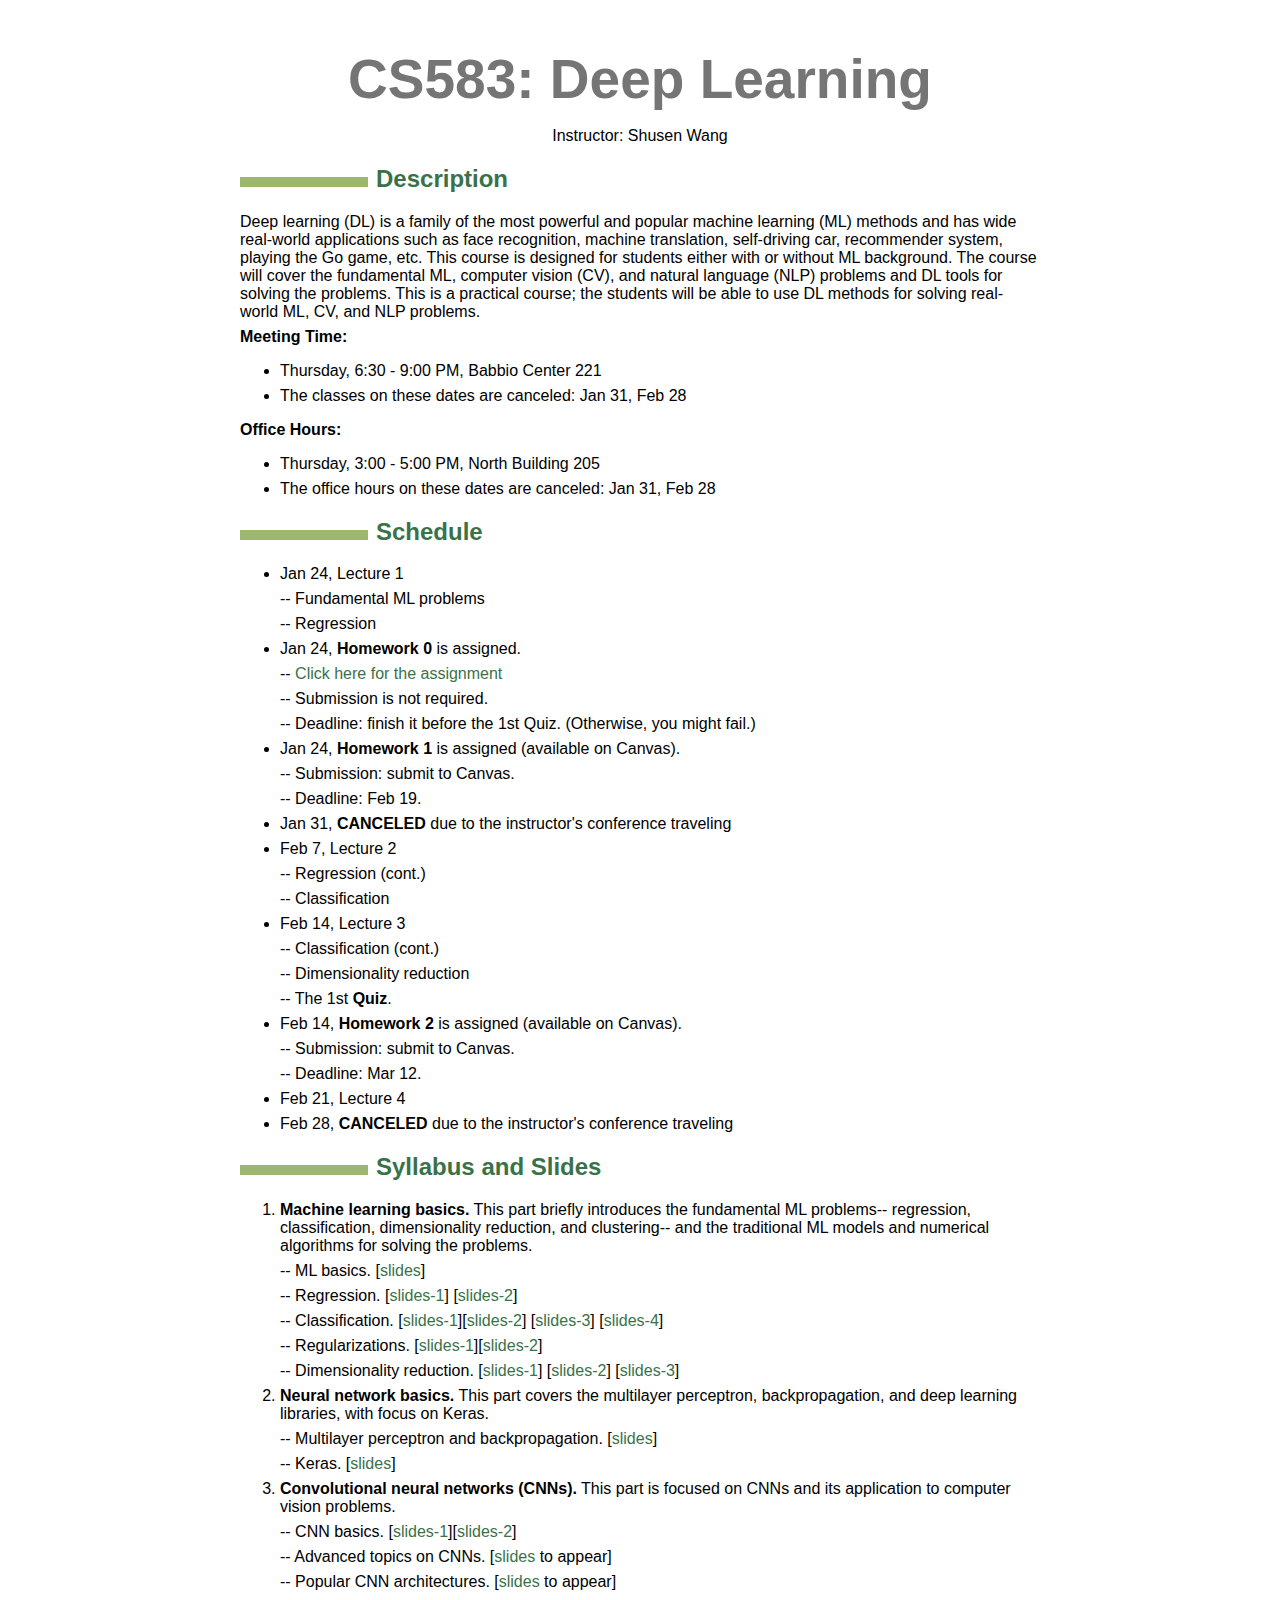
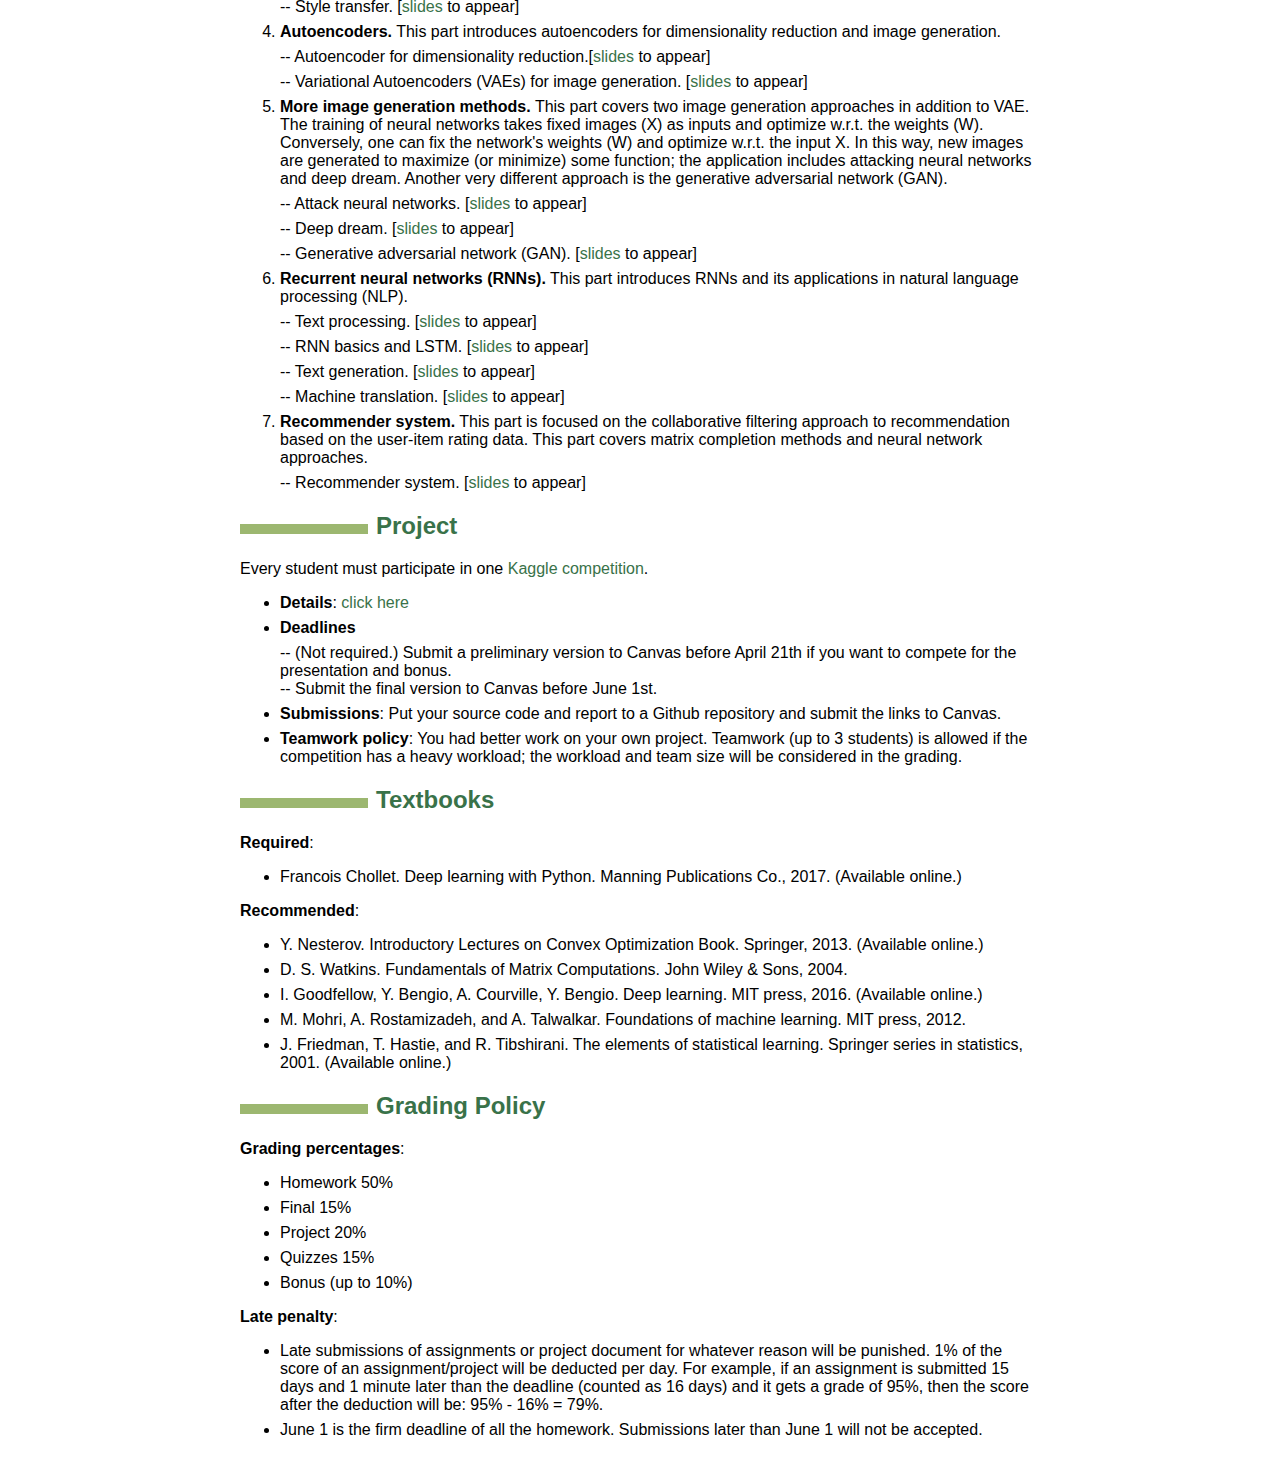
==== teaching/CS583A19Fall/index.html @ deecb956 "added new slides" ====
<!DOCTYPE html PUBLIC "-//W3C//DTD XHTML 1.0 Transitional//EN" "http://www.w3.org/TR/xhtml1/DTD/xhtml1-transitional.dtd">
<html xmlns="http://www.w3.org/1999/xhtml">
<head>
  <meta http-equiv="Content-Type" content="text/html; charset=utf-8" />
  <meta http-equiv="Content-Style-Type" content="text/css" />
  <meta name="generator" content="pandoc" />
  <title></title>
  <style type="text/css">code{white-space: pre;}</style>
  <style type="text/css">
  /*
   * Copyright 2013 Christophe-Marie Duquesne <chmd@chmd.fr>
   *
   * CSS for making a resume with pandoc. Inspired by moderncv.
   *
   * This CSS document is delivered to you under the CC BY-SA 3.0 License.
   * https://creativecommons.org/licenses/by-sa/3.0/deed.en_US
   */
  
  /* Whole document */
  body {
      font-family: "Helvetica Neue", Helvetica, Arial, sans-serif;
      width: 800px;
      margin: auto;
      background: #FFFFFF;
      padding: 10px 10px 10px 10px;
  }
  
  /* Title of the resume */
  h1 {
      font-size: 55px;
      color: #757575;
      text-align:center;
      margin-bottom:15px;
  }
  h1:hover {
      background-color: #757575;
      color: #FFFFFF;
      text-shadow: 1px 1px 1px #333;
  }
  
  /* Titles of categories */
  h2 {
      /* This is called "sectioncolor" in the ConTeXt stylesheet. */
      color: #397249;
  }
  /* There is a bar just before each category */
  h2:before {
      content: "";
      display: inline-block;
      margin-right:1%;
      width: 16%;
      height: 10px;
      /* This is called "rulecolor" in the ConTeXt stylesheet. */
      background-color: #9CB770;
  }
  h2:hover {
      background-color: #397249;
      color: #FFFFFF;
      text-shadow: 1px 1px 1px #333;
  }
  
  /* Definitions */
  dt {
      float: left;
      clear: left;
      width: 17%;
      /*font-weight: bold;*/
  }
  dd {
      margin-left: 17%;
  }
  p {
      margin-top:0;
      margin-bottom:7px;
  }
  
  /* Blockquotes */
  blockquote {
      text-align: center
  }
  
  /* Links */
  a {
      text-decoration: none;
      color: #397249;
  }
  a:hover, a:active {
      background-color: #397249;
      color: #FFFFFF;
      text-decoration: none;
      text-shadow: 1px 1px 1px #333;
  }
  
  /* Horizontal separators */
  hr {
      color: #A6A6A6;
  }
  
  table {
      width: 100%;
  }
  </style>
</head>
<body>
<h1 id="cs583-deep-learning">CS583: Deep Learning</h1>
<blockquote>
<p>Instructor: Shusen Wang</p>
</blockquote>
<h2 id="description">Description</h2>
<p>Deep learning (DL) is a family of the most powerful and popular machine learning (ML) methods and has wide real-world applications such as face recognition, machine translation, self-driving car, recommender system, playing the Go game, etc. This course is designed for students either with or without ML background. The course will cover the fundamental ML, computer vision (CV), and natural language (NLP) problems and DL tools for solving the problems. This is a practical course; the students will be able to use DL methods for solving real-world ML, CV, and NLP problems.</p>
<p><strong>Meeting Time:</strong></p>
<ul>
<li><p>Thursday, 6:30 - 9:00 PM, Babbio Center 221</p></li>
<li><p>The classes on these dates are canceled: Jan 31, Feb 28</p></li>
</ul>
<p><strong>Office Hours:</strong></p>
<ul>
<li><p>Thursday, 3:00 - 5:00 PM, North Building 205</p></li>
<li><p>The office hours on these dates are canceled: Jan 31, Feb 28</p></li>
</ul>
<h2 id="schedule">Schedule</h2>
<ul>
<li><p>Jan 24, Lecture 1</p>
<p>-- Fundamental ML problems</p>
<p>-- Regression</p></li>
<li><p>Jan 24, <strong>Homework 0</strong> is assigned.</p>
<p>-- <a href="https://github.com/wangshusen/CS583A-2019Spring/blob/master/homework/HM0/HM.pdf">Click here for the assignment</a></p>
<p>-- Submission is not required.</p>
<p>-- Deadline: finish it before the 1st Quiz. (Otherwise, you might fail.)</p></li>
<li><p>Jan 24, <strong>Homework 1</strong> is assigned (available on Canvas).</p>
<p>-- Submission: submit to Canvas.</p>
<p>-- Deadline: Feb 19.</p></li>
<li><p>Jan 31, <strong>CANCELED</strong> due to the instructor's conference traveling</p></li>
<li><p>Feb 7, Lecture 2</p>
<p>-- Regression (cont.)</p>
<p>-- Classification</p></li>
<li><p>Feb 14, Lecture 3</p>
<p>-- Classification (cont.)</p>
<p>-- Dimensionality reduction</p>
<p>-- The 1st <strong>Quiz</strong>.</p></li>
<li><p>Feb 14, <strong>Homework 2</strong> is assigned (available on Canvas).</p>
<p>-- Submission: submit to Canvas.</p>
<p>-- Deadline: Mar 12.</p></li>
<li><p>Feb 21, Lecture 4</p></li>
<li><p>Feb 28, <strong>CANCELED</strong> due to the instructor's conference traveling</p></li>
</ul>
<h2 id="syllabus-and-slides">Syllabus and Slides</h2>
<ol style="list-style-type: decimal">
<li><p><strong>Machine learning basics.</strong> This part briefly introduces the fundamental ML problems-- regression, classification, dimensionality reduction, and clustering-- and the traditional ML models and numerical algorithms for solving the problems.</p>
<p>-- ML basics. [<a href="https://github.com/wangshusen/CS583A-2019Spring/blob/master/slides/1_ML_Basics.pdf">slides</a>]</p>
<p>-- Regression. [<a href="https://github.com/wangshusen/CS583A-2019Spring/blob/master/slides/2_Regression_1.pdf">slides-1</a>] [<a href="https://github.com/wangshusen/CS583A-2019Spring/blob/master/slides/2_Regression_2.pdf">slides-2</a>]</p>
<p>-- Classification. [<a href="https://github.com/wangshusen/CS583A-2019Spring/blob/master/slides/3_Classification_1.pdf">slides-1</a>][<a href="https://github.com/wangshusen/CS583A-2019Spring/blob/master/slides/3_Classification_2.pdf">slides-2</a>] [<a href="https://github.com/wangshusen/CS583A-2019Spring/blob/master/slides/3_Classification_3.pdf">slides-3</a>] [<a href="https://github.com/wangshusen/CS583A-2019Spring/blob/master/slides/3_Classification_4.pdf">slides-4</a>]</p>
<p>-- Regularizations. [<a href="https://github.com/wangshusen/CS583A-2019Spring/blob/master/slides/4_Optimization.pdf">slides-1</a>][<a href="https://github.com/wangshusen/CS583A-2019Spring/blob/master/slides/4_Regularizations.pdf">slides-2</a>]</p>
<p>-- Dimensionality reduction. [<a href="https://github.com/wangshusen/CS583A-2019Spring/blob/master/slides/5_SVD.pdf">slides-1</a>] [<a href="https://github.com/wangshusen/CS583A-2019Spring/blob/master/slides/5_PCA.pdf">slides-2</a>] [<a href="https://github.com/wangshusen/CS583A-2019Spring/blob/master/slides/5_MatrixComputations.pdf">slides-3</a>]</p></li>
<li><p><strong>Neural network basics.</strong> This part covers the multilayer perceptron, backpropagation, and deep learning libraries, with focus on Keras.</p>
<p>-- Multilayer perceptron and backpropagation. [<a href="https://github.com/wangshusen/CS583A-2019Spring/blob/master/slides/6_NeuralNet_1.pdf">slides</a>]</p>
<p>-- Keras. [<a href="https://github.com/wangshusen/CS583A-2019Spring/blob/master/slides/6_NeuralNet_2.pdf">slides</a>]</p></li>
<li><p><strong>Convolutional neural networks (CNNs).</strong> This part is focused on CNNs and its application to computer vision problems.</p>
<p>-- CNN basics. [<a href="https://github.com/wangshusen/CS583A-2019Spring/blob/master/slides/7_CNN_1.pdf">slides-1</a>][<a href="https://github.com/wangshusen/CS583A-2019Spring/blob/master/slides/7_CNN_2.pdf">slides-2</a>]</p>
<p>-- Advanced topics on CNNs. [<a href="">slides</a> to appear]</p>
<p>-- Popular CNN architectures. [<a href="">slides</a> to appear]</p>
<p>-- Style transfer. [<a href="">slides</a> to appear]</p></li>
<li><p><strong>Autoencoders.</strong> This part introduces autoencoders for dimensionality reduction and image generation.</p>
<p>-- Autoencoder for dimensionality reduction.[<a href="">slides</a> to appear]</p>
<p>-- Variational Autoencoders (VAEs) for image generation. [<a href="">slides</a> to appear]</p></li>
<li><p><strong>More image generation methods.</strong> This part covers two image generation approaches in addition to VAE. The training of neural networks takes fixed images (X) as inputs and optimize w.r.t. the weights (W). Conversely, one can fix the network's weights (W) and optimize w.r.t. the input X. In this way, new images are generated to maximize (or minimize) some function; the application includes attacking neural networks and deep dream. Another very different approach is the generative adversarial network (GAN).</p>
<p>-- Attack neural networks. [<a href="">slides</a> to appear]</p>
<p>-- Deep dream. [<a href="">slides</a> to appear]</p>
<p>-- Generative adversarial network (GAN). [<a href="">slides</a> to appear]</p></li>
<li><p><strong>Recurrent neural networks (RNNs).</strong> This part introduces RNNs and its applications in natural language processing (NLP).</p>
<p>-- Text processing. [<a href="">slides</a> to appear]</p>
<p>-- RNN basics and LSTM. [<a href="">slides</a> to appear]</p>
<p>-- Text generation. [<a href="">slides</a> to appear]</p>
<p>-- Machine translation. [<a href="">slides</a> to appear]</p></li>
<li><p><strong>Recommender system.</strong> This part is focused on the collaborative filtering approach to recommendation based on the user-item rating data. This part covers matrix completion methods and neural network approaches.</p>
<p>-- Recommender system. [<a href="">slides</a> to appear]</p></li>
</ol>
<h2 id="project">Project</h2>
<p>Every student must participate in one <a href="https://www.kaggle.com/competitions">Kaggle competition</a>.</p>
<ul>
<li><p><strong>Details</strong>: <a href="https://github.com/wangshusen/CS583A-2019Spring/blob/master/project/Project/proj.pdf">click here</a></p></li>
<li><p><strong>Deadlines</strong></p>
<p>-- (Not required.) Submit a preliminary version to Canvas before April 21th if you want to compete for the presentation and bonus.<br />
-- Submit the final version to Canvas before June 1st.</p></li>
<li><p><strong>Submissions</strong>: Put your source code and report to a Github repository and submit the links to Canvas.</p></li>
<li><p><strong>Teamwork policy</strong>: You had better work on your own project. Teamwork (up to 3 students) is allowed if the competition has a heavy workload; the workload and team size will be considered in the grading.</p></li>
</ul>
<h2 id="textbooks">Textbooks</h2>
<p><strong>Required</strong>:</p>
<ul>
<li>Francois Chollet. Deep learning with Python. Manning Publications Co., 2017. (Available online.)</li>
</ul>
<p><strong>Recommended</strong>:</p>
<ul>
<li><p>Y. Nesterov. Introductory Lectures on Convex Optimization Book. Springer, 2013. (Available online.)</p></li>
<li><p>D. S. Watkins. Fundamentals of Matrix Computations. John Wiley &amp; Sons, 2004.</p></li>
<li><p>I. Goodfellow, Y. Bengio, A. Courville, Y. Bengio. Deep learning. MIT press, 2016. (Available online.)</p></li>
<li><p>M. Mohri, A. Rostamizadeh, and A. Talwalkar. Foundations of machine learning. MIT press, 2012.</p></li>
<li><p>J. Friedman, T. Hastie, and R. Tibshirani. The elements of statistical learning. Springer series in statistics, 2001. (Available online.)</p></li>
</ul>
<h2 id="grading-policy">Grading Policy</h2>
<p><strong>Grading percentages</strong>:</p>
<ul>
<li><p>Homework 50%</p></li>
<li><p>Final 15%</p></li>
<li><p>Project 20%</p></li>
<li><p>Quizzes 15%</p></li>
<li><p>Bonus (up to 10%)</p></li>
</ul>
<p><strong>Late penalty</strong>:</p>
<ul>
<li><p>Late submissions of assignments or project document for whatever reason will be punished. 1% of the score of an assignment/project will be deducted per day. For example, if an assignment is submitted 15 days and 1 minute later than the deadline (counted as 16 days) and it gets a grade of 95%, then the score after the deduction will be: 95% - 16% = 79%.</p></li>
<li><p>June 1 is the firm deadline of all the homework. Submissions later than June 1 will not be accepted.</p></li>
</ul>
</body>
</html>
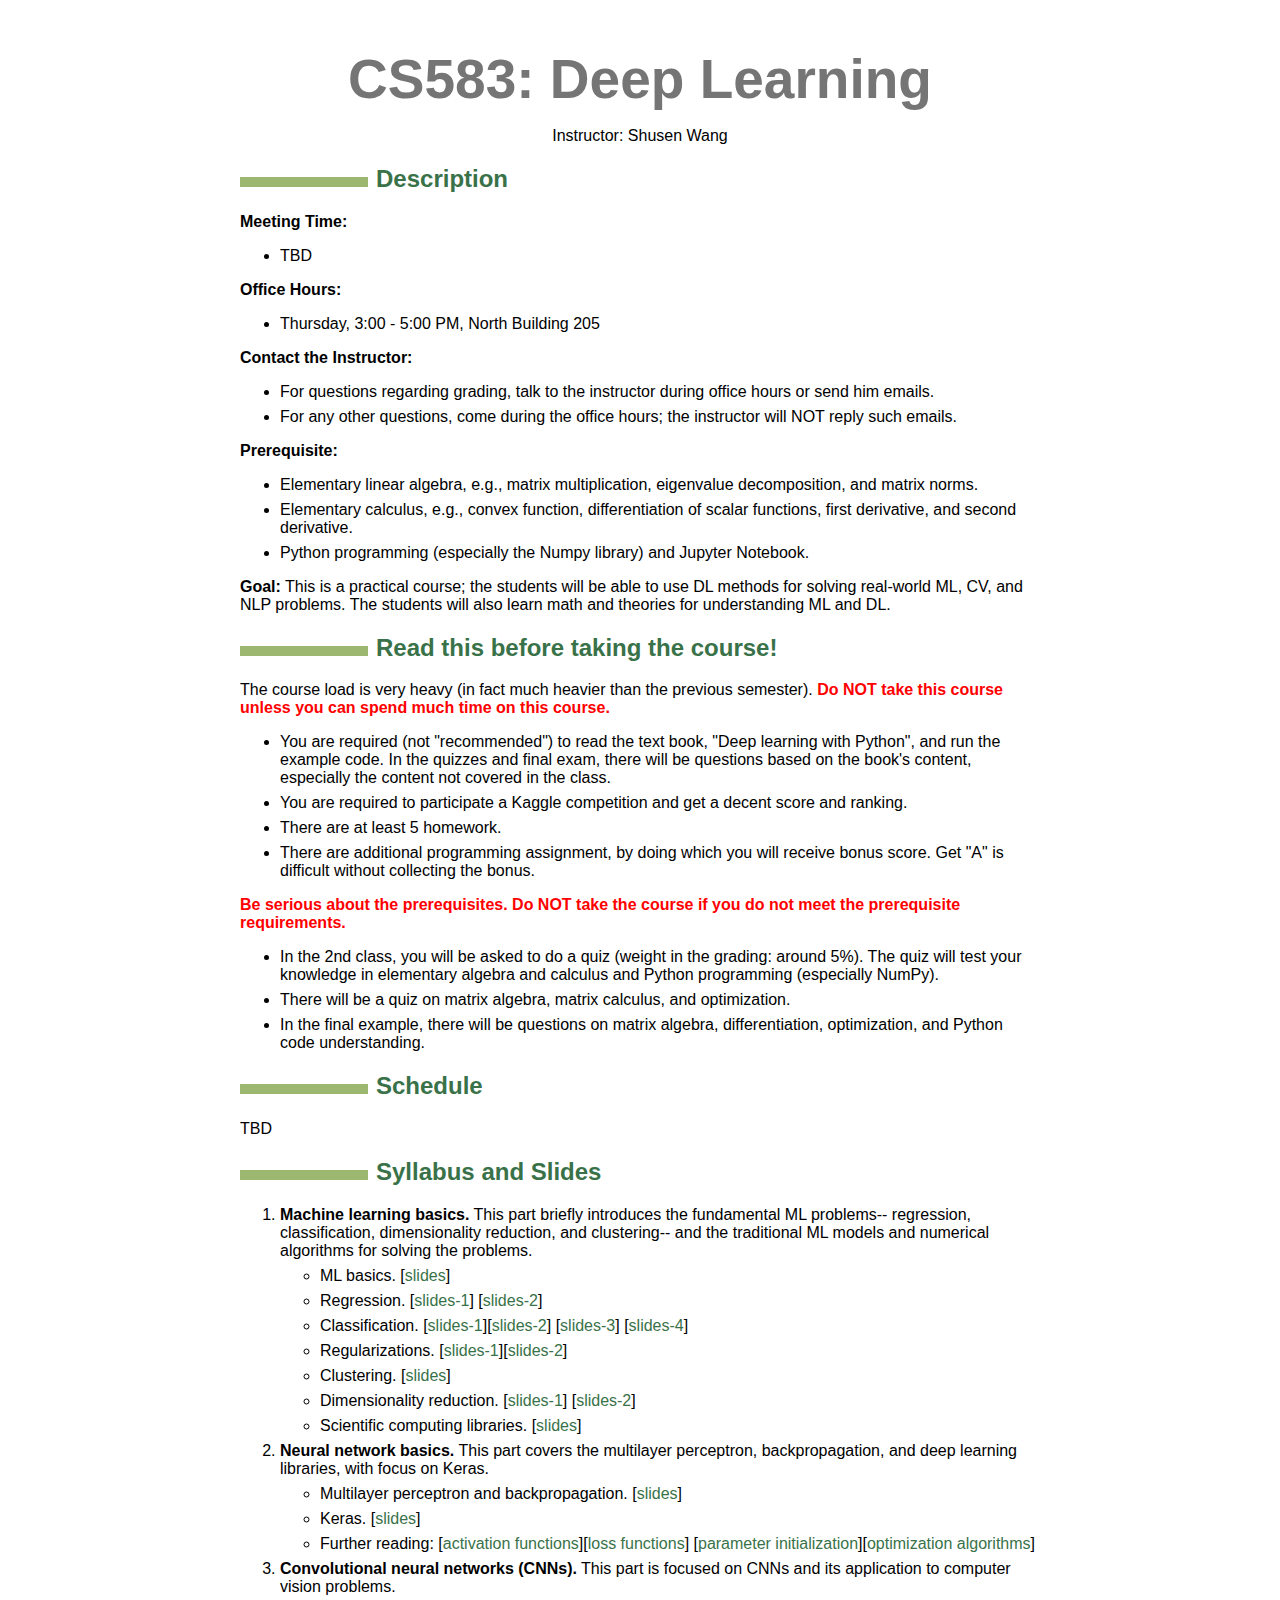
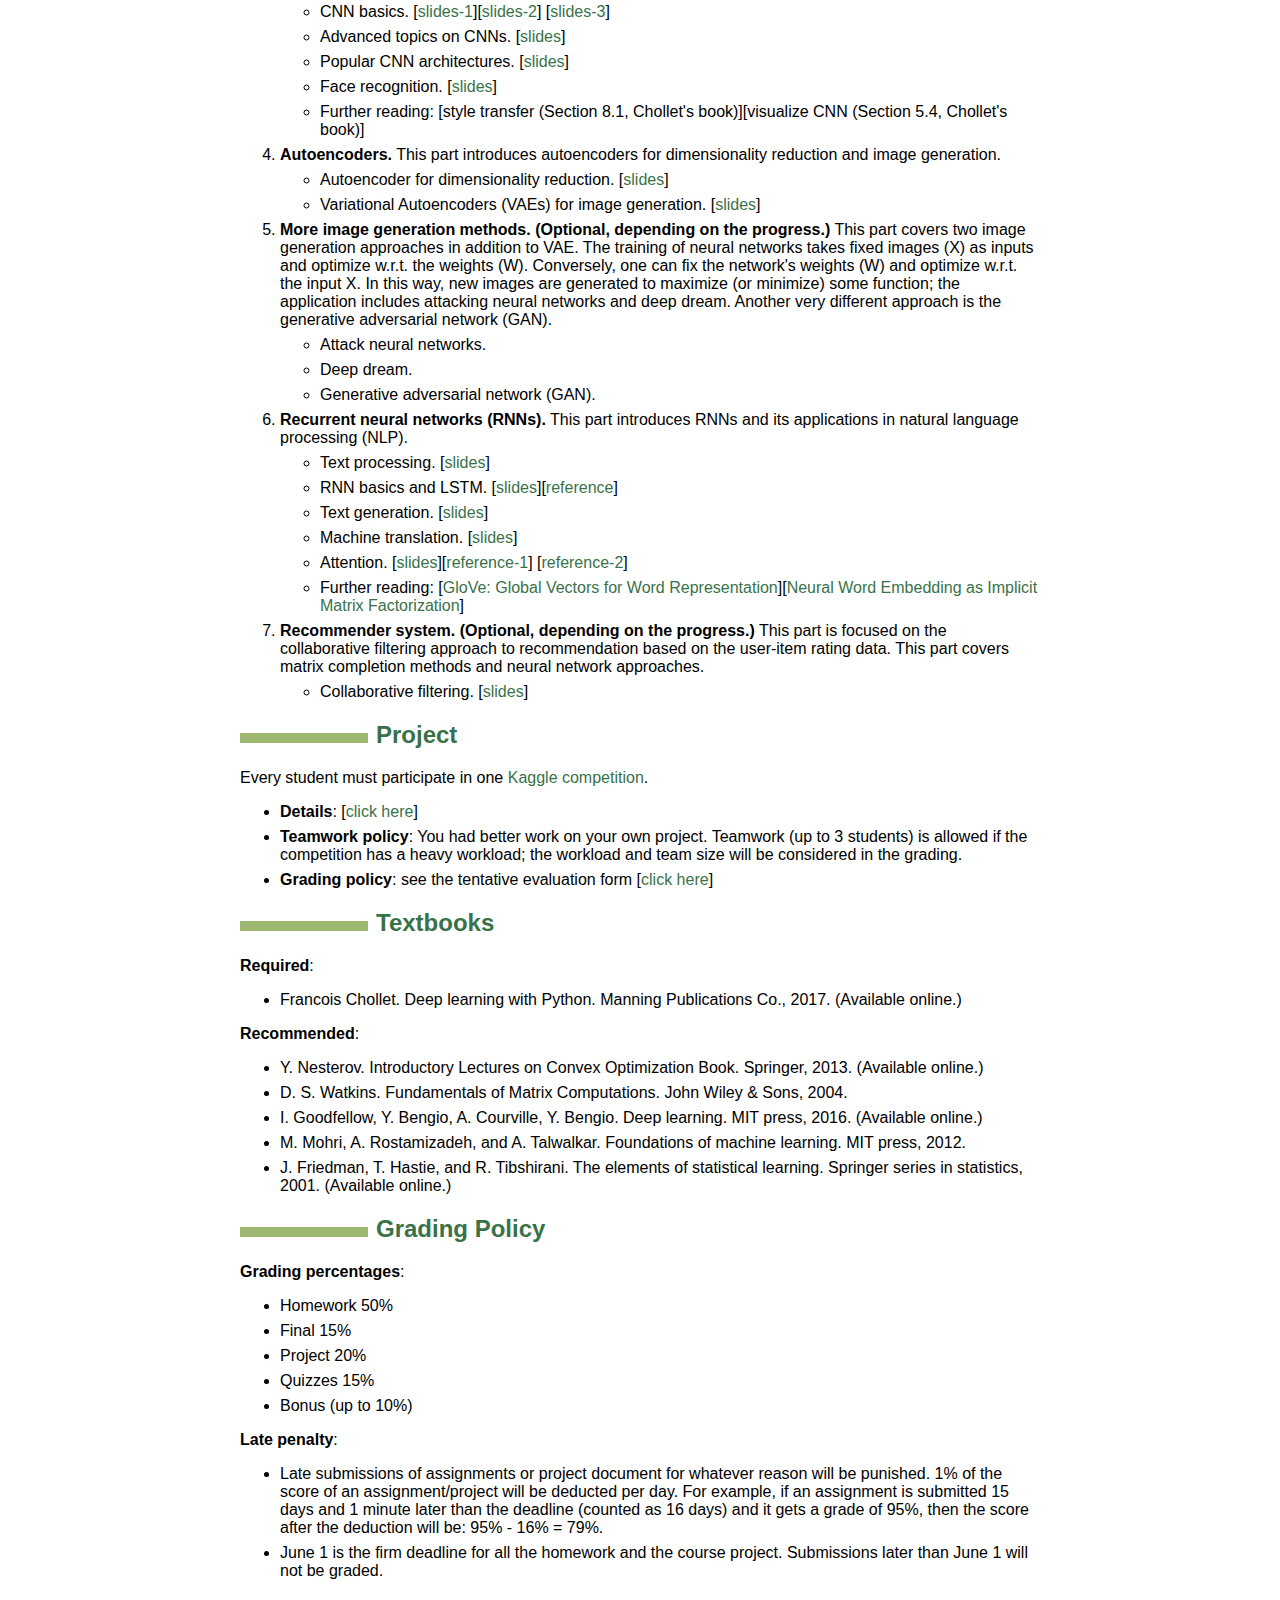
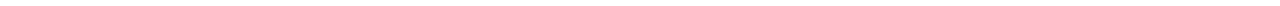
==== commit 3a529be0: "new course page" ====
--- a/teaching/CS583A19Fall/index.html
+++ b/teaching/CS583A19Fall/index.html
@@ -107,83 +107,99 @@
 <p>Instructor: Shusen Wang</p>
 </blockquote>
 <h2 id="description">Description</h2>
-<p>Deep learning (DL) is a family of the most powerful and popular machine learning (ML) methods and has wide real-world applications such as face recognition, machine translation, self-driving car, recommender system, playing the Go game, etc. This course is designed for students either with or without ML background. The course will cover the fundamental ML, computer vision (CV), and natural language (NLP) problems and DL tools for solving the problems. This is a practical course; the students will be able to use DL methods for solving real-world ML, CV, and NLP problems.</p>
 <p><strong>Meeting Time:</strong></p>
 <ul>
-<li><p>Thursday, 6:30 - 9:00 PM, Babbio Center 221</p></li>
-<li><p>The classes on these dates are canceled: Jan 31, Feb 28</p></li>
+<li>TBD</li>
 </ul>
 <p><strong>Office Hours:</strong></p>
 <ul>
-<li><p>Thursday, 3:00 - 5:00 PM, North Building 205</p></li>
-<li><p>The office hours on these dates are canceled: Jan 31, Feb 28</p></li>
+<li>Thursday, 3:00 - 5:00 PM, North Building 205</li>
+</ul>
+<p><strong>Contact the Instructor:</strong></p>
+<ul>
+<li><p>For questions regarding grading, talk to the instructor during office hours or send him emails.</p></li>
+<li><p>For any other questions, come during the office hours; the instructor will NOT reply such emails.</p></li>
+</ul>
+<p><strong>Prerequisite:</strong></p>
+<ul>
+<li><p>Elementary linear algebra, e.g., matrix multiplication, eigenvalue decomposition, and matrix norms.</p></li>
+<li><p>Elementary calculus, e.g., convex function, differentiation of scalar functions, first derivative, and second derivative.</p></li>
+<li><p>Python programming (especially the Numpy library) and Jupyter Notebook.</p></li>
+</ul>
+<p><strong>Goal:</strong> This is a practical course; the students will be able to use DL methods for solving real-world ML, CV, and NLP problems. The students will also learn math and theories for understanding ML and DL.</p>
+<h2 id="read-this-before-taking-the-course">Read this before taking the course!</h2>
+<p>The course load is very heavy (in fact much heavier than the previous semester). <span style="color:red"><strong>Do NOT take this course unless you can spend much time on this course.</strong></span></p>
+<ul>
+<li><p>You are required (not &quot;recommended&quot;) to read the text book, &quot;Deep learning with Python&quot;, and run the example code. In the quizzes and final exam, there will be questions based on the book's content, especially the content not covered in the class.</p></li>
+<li><p>You are required to participate a Kaggle competition and get a decent score and ranking.</p></li>
+<li><p>There are at least 5 homework.</p></li>
+<li><p>There are additional programming assignment, by doing which you will receive bonus score. Get &quot;A&quot; is difficult without collecting the bonus.</p></li>
+</ul>
+<p><span style="color:red"><strong>Be serious about the prerequisites. Do NOT take the course if you do not meet the prerequisite requirements.</strong></span></p>
+<ul>
+<li><p>In the 2nd class, you will be asked to do a quiz (weight in the grading: around 5%). The quiz will test your knowledge in elementary algebra and calculus and Python programming (especially NumPy).</p></li>
+<li><p>There will be a quiz on matrix algebra, matrix calculus, and optimization.</p></li>
+<li><p>In the final example, there will be questions on matrix algebra, differentiation, optimization, and Python code understanding.</p></li>
 </ul>
 <h2 id="schedule">Schedule</h2>
-<ul>
-<li><p>Jan 24, Lecture 1</p>
-<p>-- Fundamental ML problems</p>
-<p>-- Regression</p></li>
-<li><p>Jan 24, <strong>Homework 0</strong> is assigned.</p>
-<p>-- <a href="https://github.com/wangshusen/CS583A-2019Spring/blob/master/homework/HM0/HM.pdf">Click here for the assignment</a></p>
-<p>-- Submission is not required.</p>
-<p>-- Deadline: finish it before the 1st Quiz. (Otherwise, you might fail.)</p></li>
-<li><p>Jan 24, <strong>Homework 1</strong> is assigned (available on Canvas).</p>
-<p>-- Submission: submit to Canvas.</p>
-<p>-- Deadline: Feb 19.</p></li>
-<li><p>Jan 31, <strong>CANCELED</strong> due to the instructor's conference traveling</p></li>
-<li><p>Feb 7, Lecture 2</p>
-<p>-- Regression (cont.)</p>
-<p>-- Classification</p></li>
-<li><p>Feb 14, Lecture 3</p>
-<p>-- Classification (cont.)</p>
-<p>-- Dimensionality reduction</p>
-<p>-- The 1st <strong>Quiz</strong>.</p></li>
-<li><p>Feb 14, <strong>Homework 2</strong> is assigned (available on Canvas).</p>
-<p>-- Submission: submit to Canvas.</p>
-<p>-- Deadline: Mar 12.</p></li>
-<li><p>Feb 21, Lecture 4</p></li>
-<li><p>Feb 28, <strong>CANCELED</strong> due to the instructor's conference traveling</p></li>
-</ul>
+<p>TBD</p>
 <h2 id="syllabus-and-slides">Syllabus and Slides</h2>
 <ol style="list-style-type: decimal">
 <li><p><strong>Machine learning basics.</strong> This part briefly introduces the fundamental ML problems-- regression, classification, dimensionality reduction, and clustering-- and the traditional ML models and numerical algorithms for solving the problems.</p>
-<p>-- ML basics. [<a href="https://github.com/wangshusen/CS583A-2019Spring/blob/master/slides/1_ML_Basics.pdf">slides</a>]</p>
-<p>-- Regression. [<a href="https://github.com/wangshusen/CS583A-2019Spring/blob/master/slides/2_Regression_1.pdf">slides-1</a>] [<a href="https://github.com/wangshusen/CS583A-2019Spring/blob/master/slides/2_Regression_2.pdf">slides-2</a>]</p>
-<p>-- Classification. [<a href="https://github.com/wangshusen/CS583A-2019Spring/blob/master/slides/3_Classification_1.pdf">slides-1</a>][<a href="https://github.com/wangshusen/CS583A-2019Spring/blob/master/slides/3_Classification_2.pdf">slides-2</a>] [<a href="https://github.com/wangshusen/CS583A-2019Spring/blob/master/slides/3_Classification_3.pdf">slides-3</a>] [<a href="https://github.com/wangshusen/CS583A-2019Spring/blob/master/slides/3_Classification_4.pdf">slides-4</a>]</p>
-<p>-- Regularizations. [<a href="https://github.com/wangshusen/CS583A-2019Spring/blob/master/slides/4_Optimization.pdf">slides-1</a>][<a href="https://github.com/wangshusen/CS583A-2019Spring/blob/master/slides/4_Regularizations.pdf">slides-2</a>]</p>
-<p>-- Dimensionality reduction. [<a href="https://github.com/wangshusen/CS583A-2019Spring/blob/master/slides/5_SVD.pdf">slides-1</a>] [<a href="https://github.com/wangshusen/CS583A-2019Spring/blob/master/slides/5_PCA.pdf">slides-2</a>] [<a href="https://github.com/wangshusen/CS583A-2019Spring/blob/master/slides/5_MatrixComputations.pdf">slides-3</a>]</p></li>
+<ul>
+<li><p>ML basics. [<a href="https://github.com/wangshusen/CS583A-2019Spring/blob/master/slides/1_ML_Basics.pdf">slides</a>]</p></li>
+<li><p>Regression. [<a href="https://github.com/wangshusen/CS583A-2019Spring/blob/master/slides/2_Regression_1.pdf">slides-1</a>] [<a href="https://github.com/wangshusen/CS583A-2019Spring/blob/master/slides/2_Regression_2.pdf">slides-2</a>]</p></li>
+<li><p>Classification. [<a href="https://github.com/wangshusen/CS583A-2019Spring/blob/master/slides/3_Classification_1.pdf">slides-1</a>][<a href="https://github.com/wangshusen/CS583A-2019Spring/blob/master/slides/3_Classification_2.pdf">slides-2</a>] [<a href="https://github.com/wangshusen/CS583A-2019Spring/blob/master/slides/3_Classification_3.pdf">slides-3</a>] [<a href="https://github.com/wangshusen/CS583A-2019Spring/blob/master/slides/3_Classification_4.pdf">slides-4</a>]</p></li>
+<li><p>Regularizations. [<a href="https://github.com/wangshusen/CS583A-2019Spring/blob/master/slides/3_Optimization.pdf">slides-1</a>][<a href="https://github.com/wangshusen/CS583A-2019Spring/blob/master/slides/3_Regularizations.pdf">slides-2</a>]</p></li>
+<li><p>Clustering. [<a href="https://github.com/wangshusen/CS583A-2019Spring/blob/master/slides/4_Clustering.pdf">slides</a>]</p></li>
+<li><p>Dimensionality reduction. [<a href="https://github.com/wangshusen/CS583A-2019Spring/blob/master/slides/5_DR_1.pdf">slides-1</a>] [<a href="https://github.com/wangshusen/CS583A-2019Spring/blob/master/slides/5_DR_2.pdf">slides-2</a>]</p></li>
+<li><p>Scientific computing libraries. [<a href="https://github.com/wangshusen/CS583A-2019Spring/blob/master/slides/5_DR_3.pdf">slides</a>]</p></li>
+</ul></li>
 <li><p><strong>Neural network basics.</strong> This part covers the multilayer perceptron, backpropagation, and deep learning libraries, with focus on Keras.</p>
-<p>-- Multilayer perceptron and backpropagation. [<a href="https://github.com/wangshusen/CS583A-2019Spring/blob/master/slides/6_NeuralNet_1.pdf">slides</a>]</p>
-<p>-- Keras. [<a href="https://github.com/wangshusen/CS583A-2019Spring/blob/master/slides/6_NeuralNet_2.pdf">slides</a>]</p></li>
+<ul>
+<li><p>Multilayer perceptron and backpropagation. [<a href="https://github.com/wangshusen/CS583A-2019Spring/blob/master/slides/6_NeuralNet_1.pdf">slides</a>]</p></li>
+<li><p>Keras. [<a href="https://github.com/wangshusen/CS583A-2019Spring/blob/master/slides/6_NeuralNet_2.pdf">slides</a>]</p></li>
+<li><p>Further reading: [<a href="https://adl1995.github.io/an-overview-of-activation-functions-used-in-neural-networks.html">activation functions</a>][<a href="https://isaacchanghau.github.io/post/loss_functions/">loss functions</a>] [<a href="https://isaacchanghau.github.io/post/weight_initialization/">parameter initialization</a>][<a href="https://isaacchanghau.github.io/post/parameters_update/">optimization algorithms</a>]</p></li>
+</ul></li>
 <li><p><strong>Convolutional neural networks (CNNs).</strong> This part is focused on CNNs and its application to computer vision problems.</p>
-<p>-- CNN basics. [<a href="https://github.com/wangshusen/CS583A-2019Spring/blob/master/slides/7_CNN_1.pdf">slides-1</a>][<a href="https://github.com/wangshusen/CS583A-2019Spring/blob/master/slides/7_CNN_2.pdf">slides-2</a>]</p>
-<p>-- Advanced topics on CNNs. [<a href="">slides</a> to appear]</p>
-<p>-- Popular CNN architectures. [<a href="">slides</a> to appear]</p>
-<p>-- Style transfer. [<a href="">slides</a> to appear]</p></li>
+<ul>
+<li><p>CNN basics. [<a href="https://github.com/wangshusen/CS583A-2019Spring/blob/master/slides/7_CNN_1.pdf">slides-1</a>][<a href="https://github.com/wangshusen/CS583A-2019Spring/blob/master/slides/7_CNN_2.pdf">slides-2</a>] [<a href="https://github.com/wangshusen/CS583A-2019Spring/blob/master/slides/7_CNN_3.pdf">slides-3</a>]</p></li>
+<li><p>Advanced topics on CNNs. [<a href="https://github.com/wangshusen/CS583A-2019Spring/blob/master/slides/7_CNN_4.pdf">slides</a>]</p></li>
+<li><p>Popular CNN architectures. [<a href="https://github.com/wangshusen/CS583A-2019Spring/blob/master/slides/7_CNN_5.pdf">slides</a>]</p></li>
+<li><p>Face recognition. [<a href="https://github.com/wangshusen/CS583A-2019Spring/blob/master/slides/7_CNN_6.pdf">slides</a>]</p></li>
+<li><p>Further reading: [style transfer (Section 8.1, Chollet's book)][visualize CNN (Section 5.4, Chollet's book)]</p></li>
+</ul></li>
 <li><p><strong>Autoencoders.</strong> This part introduces autoencoders for dimensionality reduction and image generation.</p>
-<p>-- Autoencoder for dimensionality reduction.[<a href="">slides</a> to appear]</p>
-<p>-- Variational Autoencoders (VAEs) for image generation. [<a href="">slides</a> to appear]</p></li>
-<li><p><strong>More image generation methods.</strong> This part covers two image generation approaches in addition to VAE. The training of neural networks takes fixed images (X) as inputs and optimize w.r.t. the weights (W). Conversely, one can fix the network's weights (W) and optimize w.r.t. the input X. In this way, new images are generated to maximize (or minimize) some function; the application includes attacking neural networks and deep dream. Another very different approach is the generative adversarial network (GAN).</p>
-<p>-- Attack neural networks. [<a href="">slides</a> to appear]</p>
-<p>-- Deep dream. [<a href="">slides</a> to appear]</p>
-<p>-- Generative adversarial network (GAN). [<a href="">slides</a> to appear]</p></li>
+<ul>
+<li><p>Autoencoder for dimensionality reduction. [<a href="https://github.com/wangshusen/CS583A-2019Spring/blob/master/slides/8_AE_1.pdf">slides</a>]</p></li>
+<li><p>Variational Autoencoders (VAEs) for image generation. [<a href="https://github.com/wangshusen/CS583A-2019Spring/blob/master/slides/8_AE_2.pdf">slides</a>]</p></li>
+</ul></li>
+<li><p><strong>More image generation methods.</strong> <strong>(Optional, depending on the progress.)</strong> This part covers two image generation approaches in addition to VAE. The training of neural networks takes fixed images (X) as inputs and optimize w.r.t. the weights (W). Conversely, one can fix the network's weights (W) and optimize w.r.t. the input X. In this way, new images are generated to maximize (or minimize) some function; the application includes attacking neural networks and deep dream. Another very different approach is the generative adversarial network (GAN).</p>
+<ul>
+<li><p>Attack neural networks.</p></li>
+<li><p>Deep dream.</p></li>
+<li><p>Generative adversarial network (GAN).</p></li>
+</ul></li>
 <li><p><strong>Recurrent neural networks (RNNs).</strong> This part introduces RNNs and its applications in natural language processing (NLP).</p>
-<p>-- Text processing. [<a href="">slides</a> to appear]</p>
-<p>-- RNN basics and LSTM. [<a href="">slides</a> to appear]</p>
-<p>-- Text generation. [<a href="">slides</a> to appear]</p>
-<p>-- Machine translation. [<a href="">slides</a> to appear]</p></li>
-<li><p><strong>Recommender system.</strong> This part is focused on the collaborative filtering approach to recommendation based on the user-item rating data. This part covers matrix completion methods and neural network approaches.</p>
-<p>-- Recommender system. [<a href="">slides</a> to appear]</p></li>
+<ul>
+<li><p>Text processing. [<a href="https://github.com/wangshusen/CS583A-2019Spring/blob/master/slides/10_RNN_1.pdf">slides</a>]</p></li>
+<li><p>RNN basics and LSTM. [<a href="https://github.com/wangshusen/CS583A-2019Spring/blob/master/slides/10_RNN_2.pdf">slides</a>][<a href="http://colah.github.io/posts/2015-08-Understanding-LSTMs/">reference</a>]</p></li>
+<li><p>Text generation. [<a href="https://github.com/wangshusen/CS583A-2019Spring/blob/master/slides/10_RNN_3.pdf">slides</a>]</p></li>
+<li><p>Machine translation. [<a href="https://github.com/wangshusen/CS583A-2019Spring/blob/master/slides/10_RNN_4.pdf">slides</a>]</p></li>
+<li><p>Attention. [<a href="https://github.com/wangshusen/CS583A-2019Spring/blob/master/slides/10_RNN_5.pdf">slides</a>][<a href="https://distill.pub/2016/augmented-rnns/">reference-1</a>] [<a href="https://lilianweng.github.io/lil-log/2018/06/24/attention-attention.html">reference-2</a>]</p></li>
+<li><p>Further reading: [<a href="http://www.aclweb.org/anthology/D14-1162">GloVe: Global Vectors for Word Representation</a>][<a href="https://papers.nips.cc/paper/5477-neural-word-embedding-as-implicit-matrix-factorization.pdf">Neural Word Embedding as Implicit Matrix Factorization</a>]</p></li>
+</ul></li>
+<li><p><strong>Recommender system.</strong> <strong>(Optional, depending on the progress.)</strong> This part is focused on the collaborative filtering approach to recommendation based on the user-item rating data. This part covers matrix completion methods and neural network approaches.</p>
+<ul>
+<li>Collaborative filtering. [<a href="https://github.com/wangshusen/CS583A-2019Spring/blob/master/slides/11_Recommender.pdf">slides</a>]</li>
+</ul></li>
 </ol>
 <h2 id="project">Project</h2>
 <p>Every student must participate in one <a href="https://www.kaggle.com/competitions">Kaggle competition</a>.</p>
 <ul>
-<li><p><strong>Details</strong>: <a href="https://github.com/wangshusen/CS583A-2019Spring/blob/master/project/Project/proj.pdf">click here</a></p></li>
-<li><p><strong>Deadlines</strong></p>
-<p>-- (Not required.) Submit a preliminary version to Canvas before April 21th if you want to compete for the presentation and bonus.<br />
--- Submit the final version to Canvas before June 1st.</p></li>
-<li><p><strong>Submissions</strong>: Put your source code and report to a Github repository and submit the links to Canvas.</p></li>
+<li><p><strong>Details</strong>: [<a href="https://github.com/wangshusen/CS583A-2019Spring/blob/master/project/Project/proj.pdf">click here</a>]</p></li>
 <li><p><strong>Teamwork policy</strong>: You had better work on your own project. Teamwork (up to 3 students) is allowed if the competition has a heavy workload; the workload and team size will be considered in the grading.</p></li>
+<li><p><strong>Grading policy</strong>: see the tentative evaluation form [<a href="https://github.com/wangshusen/CS583A-2019Spring/blob/master/project/Evaluation/Evaluation.pdf">click here</a>]</p></li>
 </ul>
 <h2 id="textbooks">Textbooks</h2>
 <p><strong>Required</strong>:</p>
@@ -210,7 +226,7 @@
 <p><strong>Late penalty</strong>:</p>
 <ul>
 <li><p>Late submissions of assignments or project document for whatever reason will be punished. 1% of the score of an assignment/project will be deducted per day. For example, if an assignment is submitted 15 days and 1 minute later than the deadline (counted as 16 days) and it gets a grade of 95%, then the score after the deduction will be: 95% - 16% = 79%.</p></li>
-<li><p>June 1 is the firm deadline of all the homework. Submissions later than June 1 will not be accepted.</p></li>
+<li><p>June 1 is the firm deadline for all the homework and the course project. Submissions later than June 1 will not be graded.</p></li>
 </ul>
 </body>
 </html>
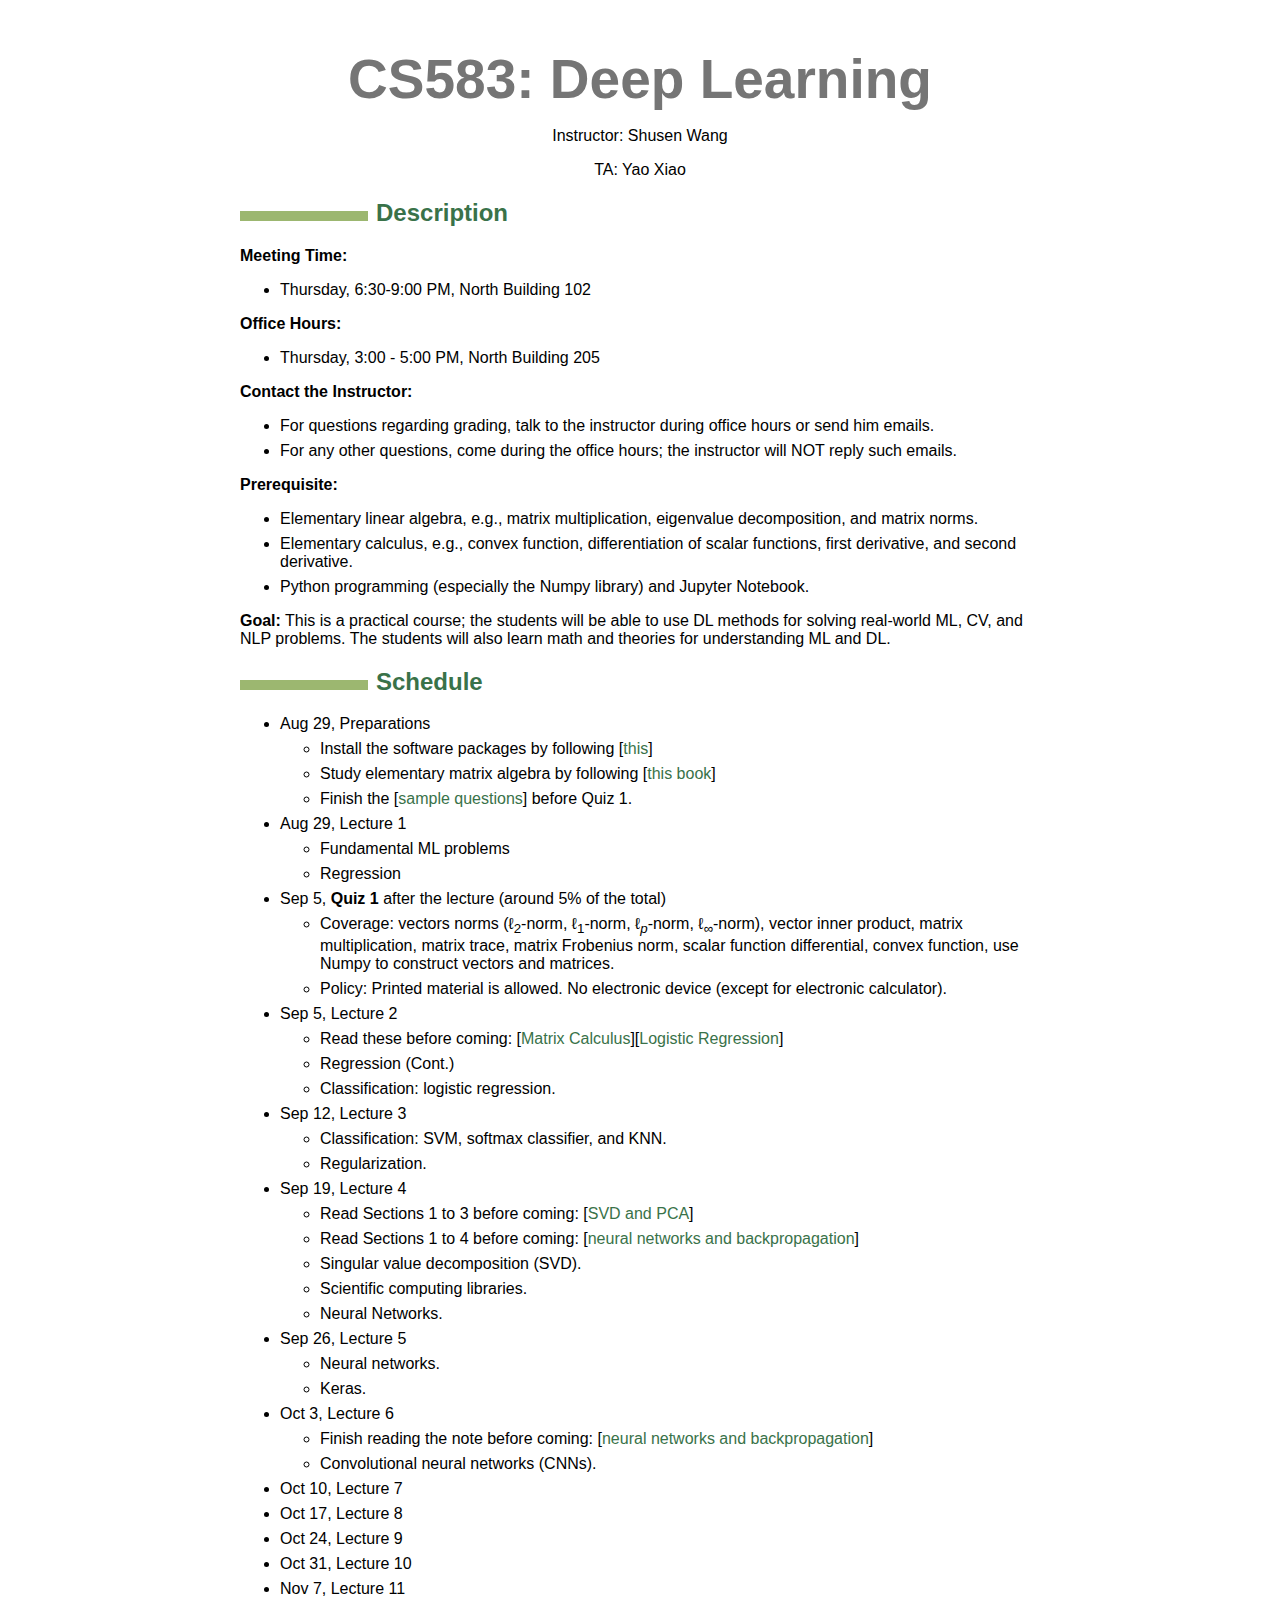
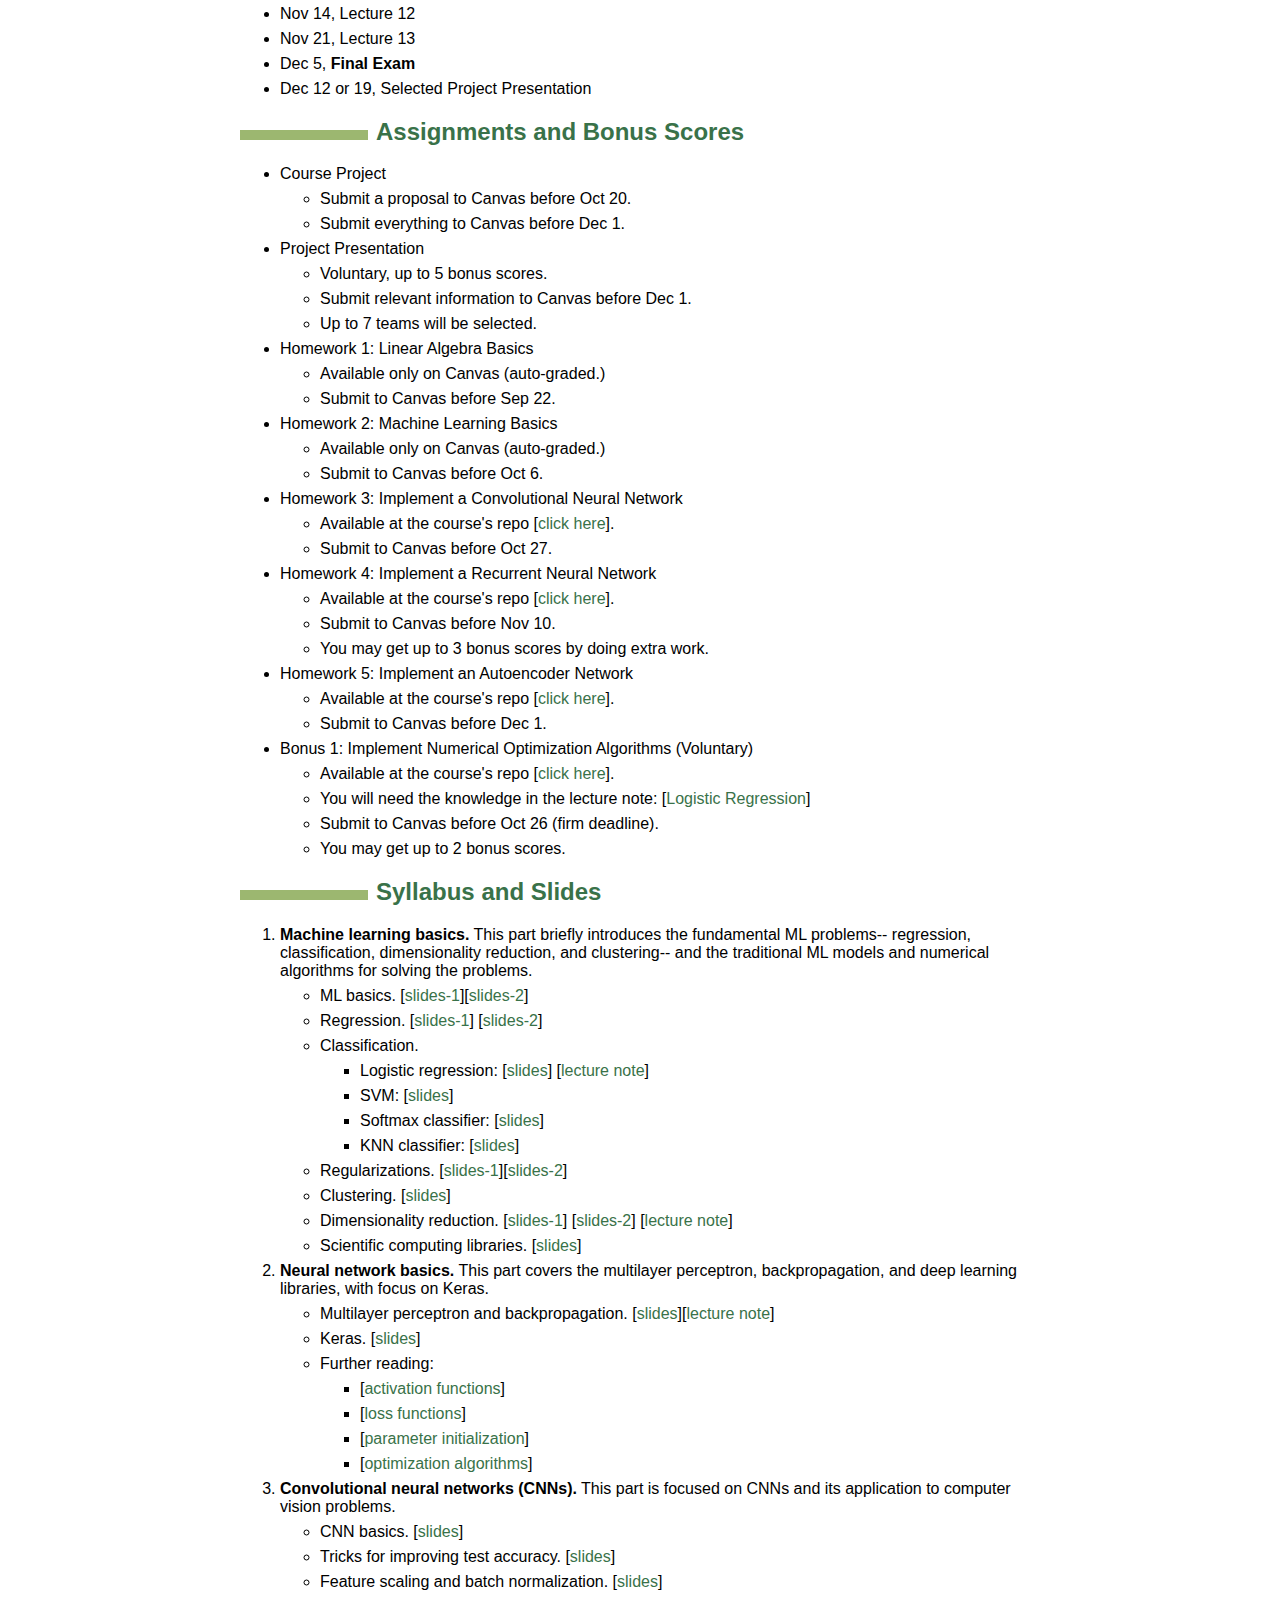
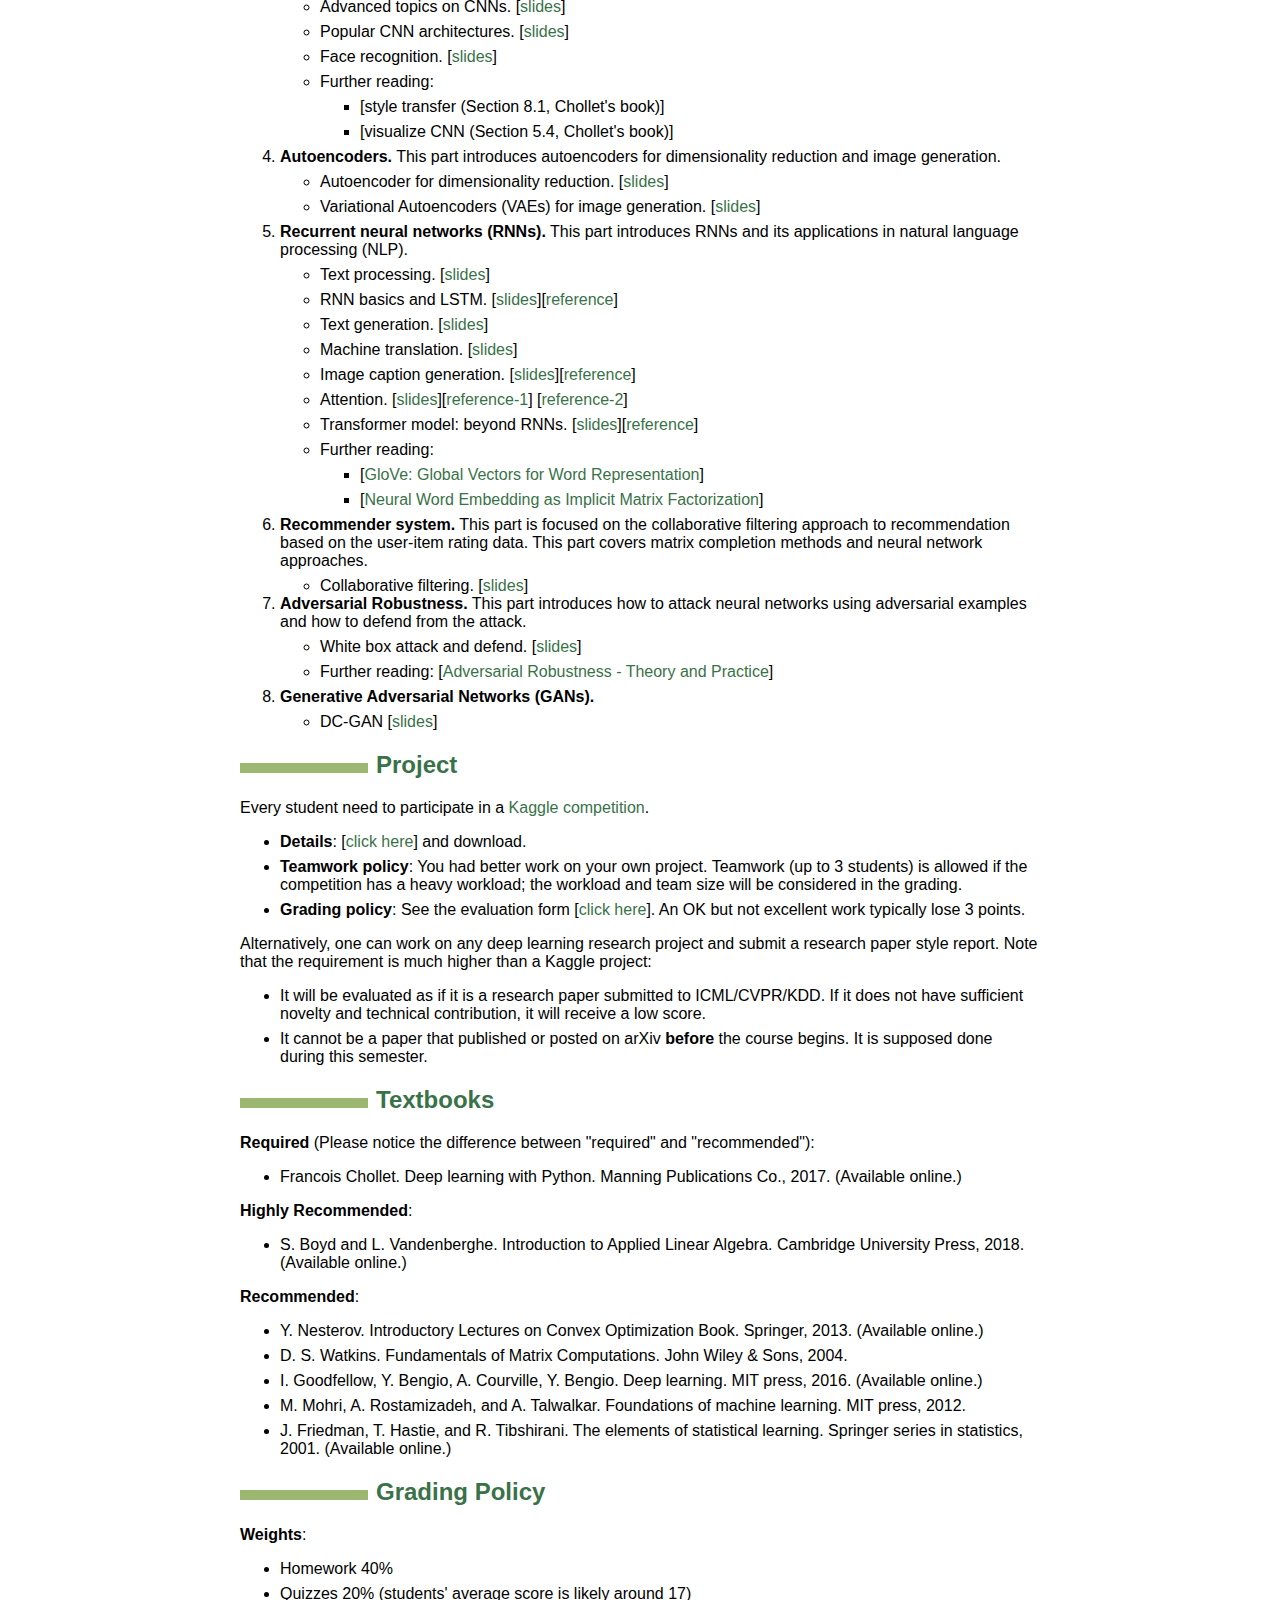
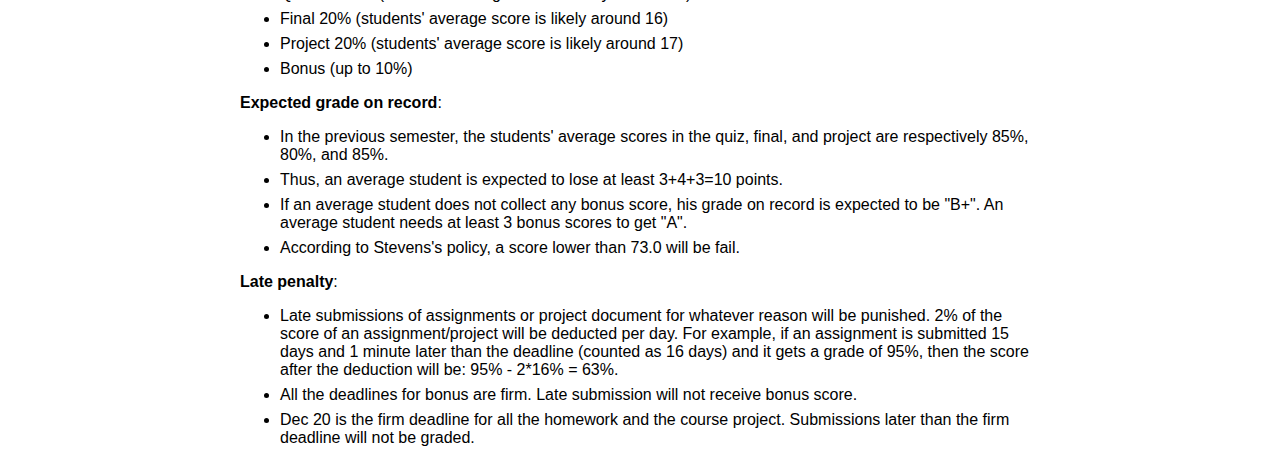
==== commit 9347b171: "chanced schedule" ====
--- a/teaching/CS583A19Fall/index.html
+++ b/teaching/CS583A19Fall/index.html
@@ -106,10 +106,13 @@
 <blockquote>
 <p>Instructor: Shusen Wang</p>
 </blockquote>
+<blockquote>
+<p>TA: Yao Xiao</p>
+</blockquote>
 <h2 id="description">Description</h2>
 <p><strong>Meeting Time:</strong></p>
 <ul>
-<li>TBD</li>
+<li>Thursday, 6:30-9:00 PM, North Building 102</li>
 </ul>
 <p><strong>Office Hours:</strong></p>
 <ul>
@@ -127,84 +130,208 @@
 <li><p>Python programming (especially the Numpy library) and Jupyter Notebook.</p></li>
 </ul>
 <p><strong>Goal:</strong> This is a practical course; the students will be able to use DL methods for solving real-world ML, CV, and NLP problems. The students will also learn math and theories for understanding ML and DL.</p>
-<h2 id="read-this-before-taking-the-course">Read this before taking the course!</h2>
-<p>The course load is very heavy (in fact much heavier than the previous semester). <span style="color:red"><strong>Do NOT take this course unless you can spend much time on this course.</strong></span></p>
-<ul>
-<li><p>You are required (not &quot;recommended&quot;) to read the text book, &quot;Deep learning with Python&quot;, and run the example code. In the quizzes and final exam, there will be questions based on the book's content, especially the content not covered in the class.</p></li>
-<li><p>You are required to participate a Kaggle competition and get a decent score and ranking.</p></li>
-<li><p>There are at least 5 homework.</p></li>
-<li><p>There are additional programming assignment, by doing which you will receive bonus score. Get &quot;A&quot; is difficult without collecting the bonus.</p></li>
-</ul>
-<p><span style="color:red"><strong>Be serious about the prerequisites. Do NOT take the course if you do not meet the prerequisite requirements.</strong></span></p>
-<ul>
-<li><p>In the 2nd class, you will be asked to do a quiz (weight in the grading: around 5%). The quiz will test your knowledge in elementary algebra and calculus and Python programming (especially NumPy).</p></li>
-<li><p>There will be a quiz on matrix algebra, matrix calculus, and optimization.</p></li>
-<li><p>In the final example, there will be questions on matrix algebra, differentiation, optimization, and Python code understanding.</p></li>
-</ul>
 <h2 id="schedule">Schedule</h2>
-<p>TBD</p>
+<ul>
+<li><p>Aug 29, Preparations</p>
+<ul>
+<li><p>Install the software packages by following [<a href="https://github.com/wangshusen/CS583-2019F/blob/master/homework/Prepare/HM.pdf">this</a>]</p></li>
+<li><p>Study elementary matrix algebra by following [<a href="http://vmls-book.stanford.edu/vmls.pdf">this book</a>]</p></li>
+<li><p>Finish the [<a href="https://github.com/wangshusen/CS583-2019F/blob/master/homework/Quiz1-Sample/Q1.pdf">sample questions</a>] before Quiz 1.</p></li>
+</ul></li>
+<li><p>Aug 29, Lecture 1</p>
+<ul>
+<li><p>Fundamental ML problems</p></li>
+<li><p>Regression</p></li>
+</ul></li>
+<li><p>Sep 5, <strong>Quiz 1</strong> after the lecture (around 5% of the total)</p>
+<ul>
+<li><p>Coverage: vectors norms (<span class="math inline">ℓ<sub>2</sub></span>-norm, <span class="math inline">ℓ<sub>1</sub></span>-norm, <span class="math inline">ℓ<sub><em>p</em></sub></span>-norm, <span class="math inline">ℓ<sub>∞</sub></span>-norm), vector inner product, matrix multiplication, matrix trace, matrix Frobenius norm, scalar function differential, convex function, use Numpy to construct vectors and matrices.</p></li>
+<li><p>Policy: Printed material is allowed. No electronic device (except for electronic calculator).</p></li>
+</ul></li>
+<li><p>Sep 5, Lecture 2</p>
+<ul>
+<li><p>Read these before coming: [<a href="https://github.com/wangshusen/CS583A-2019Spring/blob/master/reading/MatrixCalculus.pdf">Matrix Calculus</a>][<a href="https://github.com/wangshusen/DeepLearning/blob/master/LectureNotes/Logistic/paper/logistic.pdf">Logistic Regression</a>]</p></li>
+<li><p>Regression (Cont.)</p></li>
+<li><p>Classification: logistic regression.</p></li>
+</ul></li>
+<li><p>Sep 12, Lecture 3</p>
+<ul>
+<li><p>Classification: SVM, softmax classifier, and KNN.</p></li>
+<li><p>Regularization.</p></li>
+</ul></li>
+<li><p>Sep 19, Lecture 4</p>
+<ul>
+<li><p>Read Sections 1 to 3 before coming: [<a href="https://github.com/wangshusen/DeepLearning/blob/master/LectureNotes/SVD/svd.pdf">SVD and PCA</a>]</p></li>
+<li><p>Read Sections 1 to 4 before coming: [<a href="https://github.com/wangshusen/DeepLearning/blob/master/LectureNotes/BP/bp.pdf">neural networks and backpropagation</a>]</p></li>
+<li><p>Singular value decomposition (SVD).</p></li>
+<li><p>Scientific computing libraries.</p></li>
+<li><p>Neural Networks.</p></li>
+</ul></li>
+<li><p>Sep 26, Lecture 5</p>
+<ul>
+<li><p>Neural networks.</p></li>
+<li><p>Keras.</p></li>
+</ul></li>
+<li><p>Oct 3, Lecture 6</p>
+<ul>
+<li><p>Finish reading the note before coming: [<a href="https://github.com/wangshusen/DeepLearning/blob/master/LectureNotes/BP/bp.pdf">neural networks and backpropagation</a>]</p></li>
+<li><p>Convolutional neural networks (CNNs).</p></li>
+</ul></li>
+<li><p>Oct 10, Lecture 7</p></li>
+<li><p>Oct 17, Lecture 8</p></li>
+<li><p>Oct 24, Lecture 9</p></li>
+<li><p>Oct 31, Lecture 10</p></li>
+<li><p>Nov 7, Lecture 11</p></li>
+<li><p>Nov 14, Lecture 12</p></li>
+<li><p>Nov 21, Lecture 13</p></li>
+<li><p>Dec 5, <strong>Final Exam</strong></p></li>
+<li><p>Dec 12 or 19, Selected Project Presentation</p></li>
+</ul>
+<h2 id="assignments-and-bonus-scores">Assignments and Bonus Scores</h2>
+<ul>
+<li><p>Course Project</p>
+<ul>
+<li><p>Submit a proposal to Canvas before Oct 20.</p></li>
+<li><p>Submit everything to Canvas before Dec 1.</p></li>
+</ul></li>
+<li><p>Project Presentation</p>
+<ul>
+<li><p>Voluntary, up to 5 bonus scores.</p></li>
+<li><p>Submit relevant information to Canvas before Dec 1.</p></li>
+<li><p>Up to 7 teams will be selected.</p></li>
+</ul></li>
+<li><p>Homework 1: Linear Algebra Basics</p>
+<ul>
+<li><p>Available only on Canvas (auto-graded.)</p></li>
+<li><p>Submit to Canvas before Sep 22.</p></li>
+</ul></li>
+<li><p>Homework 2: Machine Learning Basics</p>
+<ul>
+<li><p>Available only on Canvas (auto-graded.)</p></li>
+<li><p>Submit to Canvas before Oct 6.</p></li>
+</ul></li>
+<li><p>Homework 3: Implement a Convolutional Neural Network</p>
+<ul>
+<li><p>Available at the course's repo [<a href="https://github.com/wangshusen/CS583-2019F/tree/master/homework">click here</a>].</p></li>
+<li><p>Submit to Canvas before Oct 27.</p></li>
+</ul></li>
+<li><p>Homework 4: Implement a Recurrent Neural Network</p>
+<ul>
+<li><p>Available at the course's repo [<a href="https://github.com/wangshusen/CS583-2019F/tree/master/homework">click here</a>].</p></li>
+<li><p>Submit to Canvas before Nov 10.</p></li>
+<li><p>You may get up to 3 bonus scores by doing extra work.</p></li>
+</ul></li>
+<li><p>Homework 5: Implement an Autoencoder Network</p>
+<ul>
+<li><p>Available at the course's repo [<a href="https://github.com/wangshusen/CS583-2019F/tree/master/homework">click here</a>].</p></li>
+<li><p>Submit to Canvas before Dec 1.</p></li>
+</ul></li>
+<li><p>Bonus 1: Implement Numerical Optimization Algorithms (Voluntary)</p>
+<ul>
+<li><p>Available at the course's repo [<a href="https://github.com/wangshusen/CS583-2019F/tree/master/homework">click here</a>].</p></li>
+<li><p>You will need the knowledge in the lecture note: [<a href="https://github.com/wangshusen/DeepLearning/blob/master/LectureNotes/Logistic/paper/logistic.pdf">Logistic Regression</a>]</p></li>
+<li><p>Submit to Canvas before Oct 26 (firm deadline).</p></li>
+<li><p>You may get up to 2 bonus scores.</p></li>
+</ul></li>
+</ul>
 <h2 id="syllabus-and-slides">Syllabus and Slides</h2>
 <ol style="list-style-type: decimal">
 <li><p><strong>Machine learning basics.</strong> This part briefly introduces the fundamental ML problems-- regression, classification, dimensionality reduction, and clustering-- and the traditional ML models and numerical algorithms for solving the problems.</p>
 <ul>
-<li><p>ML basics. [<a href="https://github.com/wangshusen/CS583A-2019Spring/blob/master/slides/1_ML_Basics.pdf">slides</a>]</p></li>
-<li><p>Regression. [<a href="https://github.com/wangshusen/CS583A-2019Spring/blob/master/slides/2_Regression_1.pdf">slides-1</a>] [<a href="https://github.com/wangshusen/CS583A-2019Spring/blob/master/slides/2_Regression_2.pdf">slides-2</a>]</p></li>
-<li><p>Classification. [<a href="https://github.com/wangshusen/CS583A-2019Spring/blob/master/slides/3_Classification_1.pdf">slides-1</a>][<a href="https://github.com/wangshusen/CS583A-2019Spring/blob/master/slides/3_Classification_2.pdf">slides-2</a>] [<a href="https://github.com/wangshusen/CS583A-2019Spring/blob/master/slides/3_Classification_3.pdf">slides-3</a>] [<a href="https://github.com/wangshusen/CS583A-2019Spring/blob/master/slides/3_Classification_4.pdf">slides-4</a>]</p></li>
-<li><p>Regularizations. [<a href="https://github.com/wangshusen/CS583A-2019Spring/blob/master/slides/3_Optimization.pdf">slides-1</a>][<a href="https://github.com/wangshusen/CS583A-2019Spring/blob/master/slides/3_Regularizations.pdf">slides-2</a>]</p></li>
-<li><p>Clustering. [<a href="https://github.com/wangshusen/CS583A-2019Spring/blob/master/slides/4_Clustering.pdf">slides</a>]</p></li>
-<li><p>Dimensionality reduction. [<a href="https://github.com/wangshusen/CS583A-2019Spring/blob/master/slides/5_DR_1.pdf">slides-1</a>] [<a href="https://github.com/wangshusen/CS583A-2019Spring/blob/master/slides/5_DR_2.pdf">slides-2</a>]</p></li>
-<li><p>Scientific computing libraries. [<a href="https://github.com/wangshusen/CS583A-2019Spring/blob/master/slides/5_DR_3.pdf">slides</a>]</p></li>
+<li><p>ML basics. [<a href="https://github.com/wangshusen/DeepLearning/blob/master/Slides/1_ML_Basics.pdf">slides-1</a>][<a href="https://github.com/wangshusen/DeepLearning/blob/master/Slides/1_Models.pdf">slides-2</a>]</p></li>
+<li><p>Regression. [<a href="https://github.com/wangshusen/DeepLearning/blob/master/Slides/2_Regression_1.pdf">slides-1</a>] [<a href="https://github.com/wangshusen/DeepLearning/blob/master/Slides/2_Regression_2.pdf">slides-2</a>]</p></li>
+<li><p>Classification.</p>
+<ul>
+<li><p>Logistic regression: [<a href="https://github.com/wangshusen/DeepLearning/blob/master/Slides/3_Classification_1.pdf">slides</a>] [<a href="https://github.com/wangshusen/DeepLearning/blob/master/LectureNotes/Logistic/paper/logistic.pdf">lecture note</a>]</p></li>
+<li><p>SVM: [<a href="https://github.com/wangshusen/DeepLearning/blob/master/Slides/3_Classification_2.pdf">slides</a>]</p></li>
+<li><p>Softmax classifier: [<a href="https://github.com/wangshusen/DeepLearning/blob/master/Slides/3_Classification_3.pdf">slides</a>]</p></li>
+<li><p>KNN classifier: [<a href="https://github.com/wangshusen/DeepLearning/blob/master/Slides/3_Classification_4.pdf">slides</a>]</p></li>
+</ul></li>
+<li><p>Regularizations. [<a href="https://github.com/wangshusen/DeepLearning/blob/master/Slides/3_Optimization.pdf">slides-1</a>][<a href="https://github.com/wangshusen/DeepLearning/blob/master/Slides/3_Regularizations.pdf">slides-2</a>]</p></li>
+<li><p>Clustering. [<a href="https://github.com/wangshusen/DeepLearning/blob/master/Slides/4_Clustering.pdf">slides</a>]</p></li>
+<li><p>Dimensionality reduction. [<a href="https://github.com/wangshusen/DeepLearning/blob/master/Slides/5_DR_1.pdf">slides-1</a>] [<a href="https://github.com/wangshusen/DeepLearning/blob/master/Slides/5_DR_2.pdf">slides-2</a>] [<a href="https://github.com/wangshusen/DeepLearning/blob/master/LectureNotes/SVD/svd.pdf">lecture note</a>]</p></li>
+<li><p>Scientific computing libraries. [<a href="https://github.com/wangshusen/DeepLearning/blob/master/Slides/5_DR_3.pdf">slides</a>]</p></li>
 </ul></li>
 <li><p><strong>Neural network basics.</strong> This part covers the multilayer perceptron, backpropagation, and deep learning libraries, with focus on Keras.</p>
 <ul>
-<li><p>Multilayer perceptron and backpropagation. [<a href="https://github.com/wangshusen/CS583A-2019Spring/blob/master/slides/6_NeuralNet_1.pdf">slides</a>]</p></li>
-<li><p>Keras. [<a href="https://github.com/wangshusen/CS583A-2019Spring/blob/master/slides/6_NeuralNet_2.pdf">slides</a>]</p></li>
-<li><p>Further reading: [<a href="https://adl1995.github.io/an-overview-of-activation-functions-used-in-neural-networks.html">activation functions</a>][<a href="https://isaacchanghau.github.io/post/loss_functions/">loss functions</a>] [<a href="https://isaacchanghau.github.io/post/weight_initialization/">parameter initialization</a>][<a href="https://isaacchanghau.github.io/post/parameters_update/">optimization algorithms</a>]</p></li>
+<li><p>Multilayer perceptron and backpropagation. [<a href="https://github.com/wangshusen/DeepLearning/blob/master/Slides/6_NeuralNet_1.pdf">slides</a>][<a href="https://github.com/wangshusen/DeepLearning/blob/master/LectureNotes/BP/bp.pdf">lecture note</a>]</p></li>
+<li><p>Keras. [<a href="https://github.com/wangshusen/DeepLearning/blob/master/Slides/6_NeuralNet_2.pdf">slides</a>]</p></li>
+<li><p>Further reading:</p>
+<ul>
+<li><p>[<a href="https://adl1995.github.io/an-overview-of-activation-functions-used-in-neural-networks.html">activation functions</a>]</p></li>
+<li><p>[<a href="https://isaacchanghau.github.io/post/loss_functions/">loss functions</a>]</p></li>
+<li><p>[<a href="https://isaacchanghau.github.io/post/weight_initialization/">parameter initialization</a>]</p></li>
+<li><p>[<a href="https://isaacchanghau.github.io/post/parameters_update/">optimization algorithms</a>]</p></li>
+</ul></li>
 </ul></li>
 <li><p><strong>Convolutional neural networks (CNNs).</strong> This part is focused on CNNs and its application to computer vision problems.</p>
 <ul>
-<li><p>CNN basics. [<a href="https://github.com/wangshusen/CS583A-2019Spring/blob/master/slides/7_CNN_1.pdf">slides-1</a>][<a href="https://github.com/wangshusen/CS583A-2019Spring/blob/master/slides/7_CNN_2.pdf">slides-2</a>] [<a href="https://github.com/wangshusen/CS583A-2019Spring/blob/master/slides/7_CNN_3.pdf">slides-3</a>]</p></li>
-<li><p>Advanced topics on CNNs. [<a href="https://github.com/wangshusen/CS583A-2019Spring/blob/master/slides/7_CNN_4.pdf">slides</a>]</p></li>
-<li><p>Popular CNN architectures. [<a href="https://github.com/wangshusen/CS583A-2019Spring/blob/master/slides/7_CNN_5.pdf">slides</a>]</p></li>
-<li><p>Face recognition. [<a href="https://github.com/wangshusen/CS583A-2019Spring/blob/master/slides/7_CNN_6.pdf">slides</a>]</p></li>
-<li><p>Further reading: [style transfer (Section 8.1, Chollet's book)][visualize CNN (Section 5.4, Chollet's book)]</p></li>
+<li><p>CNN basics. [<a href="https://github.com/wangshusen/DeepLearning/blob/master/Slides/7_CNN_1.pdf">slides</a>]</p></li>
+<li><p>Tricks for improving test accuracy. [<a href="https://github.com/wangshusen/DeepLearning/blob/master/Slides/7_CNN_2.pdf">slides</a>]</p></li>
+<li><p>Feature scaling and batch normalization. [<a href="https://github.com/wangshusen/DeepLearning/blob/master/Slides/7_CNN_3.pdf">slides</a>]</p></li>
+<li><p>Advanced topics on CNNs. [<a href="https://github.com/wangshusen/DeepLearning/blob/master/Slides/7_CNN_4.pdf">slides</a>]</p></li>
+<li><p>Popular CNN architectures. [<a href="https://github.com/wangshusen/DeepLearning/blob/master/Slides/7_CNN_5.pdf">slides</a>]</p></li>
+<li><p>Face recognition. [<a href="https://github.com/wangshusen/DeepLearning/blob/master/Slides/7_CNN_6.pdf">slides</a>]</p></li>
+<li><p>Further reading:</p>
+<ul>
+<li><p>[style transfer (Section 8.1, Chollet's book)]</p></li>
+<li><p>[visualize CNN (Section 5.4, Chollet's book)]</p></li>
+</ul></li>
 </ul></li>
 <li><p><strong>Autoencoders.</strong> This part introduces autoencoders for dimensionality reduction and image generation.</p>
 <ul>
-<li><p>Autoencoder for dimensionality reduction. [<a href="https://github.com/wangshusen/CS583A-2019Spring/blob/master/slides/8_AE_1.pdf">slides</a>]</p></li>
-<li><p>Variational Autoencoders (VAEs) for image generation. [<a href="https://github.com/wangshusen/CS583A-2019Spring/blob/master/slides/8_AE_2.pdf">slides</a>]</p></li>
-</ul></li>
-<li><p><strong>More image generation methods.</strong> <strong>(Optional, depending on the progress.)</strong> This part covers two image generation approaches in addition to VAE. The training of neural networks takes fixed images (X) as inputs and optimize w.r.t. the weights (W). Conversely, one can fix the network's weights (W) and optimize w.r.t. the input X. In this way, new images are generated to maximize (or minimize) some function; the application includes attacking neural networks and deep dream. Another very different approach is the generative adversarial network (GAN).</p>
-<ul>
-<li><p>Attack neural networks.</p></li>
-<li><p>Deep dream.</p></li>
-<li><p>Generative adversarial network (GAN).</p></li>
+<li><p>Autoencoder for dimensionality reduction. [<a href="https://github.com/wangshusen/DeepLearning/blob/master/Slides/8_AE_1.pdf">slides</a>]</p></li>
+<li><p>Variational Autoencoders (VAEs) for image generation. [<a href="https://github.com/wangshusen/DeepLearning/blob/master/Slides/8_AE_2.pdf">slides</a>]</p></li>
 </ul></li>
 <li><p><strong>Recurrent neural networks (RNNs).</strong> This part introduces RNNs and its applications in natural language processing (NLP).</p>
 <ul>
-<li><p>Text processing. [<a href="https://github.com/wangshusen/CS583A-2019Spring/blob/master/slides/10_RNN_1.pdf">slides</a>]</p></li>
-<li><p>RNN basics and LSTM. [<a href="https://github.com/wangshusen/CS583A-2019Spring/blob/master/slides/10_RNN_2.pdf">slides</a>][<a href="http://colah.github.io/posts/2015-08-Understanding-LSTMs/">reference</a>]</p></li>
-<li><p>Text generation. [<a href="https://github.com/wangshusen/CS583A-2019Spring/blob/master/slides/10_RNN_3.pdf">slides</a>]</p></li>
-<li><p>Machine translation. [<a href="https://github.com/wangshusen/CS583A-2019Spring/blob/master/slides/10_RNN_4.pdf">slides</a>]</p></li>
-<li><p>Attention. [<a href="https://github.com/wangshusen/CS583A-2019Spring/blob/master/slides/10_RNN_5.pdf">slides</a>][<a href="https://distill.pub/2016/augmented-rnns/">reference-1</a>] [<a href="https://lilianweng.github.io/lil-log/2018/06/24/attention-attention.html">reference-2</a>]</p></li>
-<li><p>Further reading: [<a href="http://www.aclweb.org/anthology/D14-1162">GloVe: Global Vectors for Word Representation</a>][<a href="https://papers.nips.cc/paper/5477-neural-word-embedding-as-implicit-matrix-factorization.pdf">Neural Word Embedding as Implicit Matrix Factorization</a>]</p></li>
-</ul></li>
-<li><p><strong>Recommender system.</strong> <strong>(Optional, depending on the progress.)</strong> This part is focused on the collaborative filtering approach to recommendation based on the user-item rating data. This part covers matrix completion methods and neural network approaches.</p>
-<ul>
-<li>Collaborative filtering. [<a href="https://github.com/wangshusen/CS583A-2019Spring/blob/master/slides/11_Recommender.pdf">slides</a>]</li>
+<li><p>Text processing. [<a href="https://github.com/wangshusen/DeepLearning/blob/master/Slides/9_RNN_1.pdf">slides</a>]</p></li>
+<li><p>RNN basics and LSTM. [<a href="https://github.com/wangshusen/DeepLearning/blob/master/Slides/9_RNN_2.pdf">slides</a>][<a href="http://colah.github.io/posts/2015-08-Understanding-LSTMs/">reference</a>]</p></li>
+<li><p>Text generation. [<a href="https://github.com/wangshusen/DeepLearning/blob/master/Slides/9_RNN_3.pdf">slides</a>]</p></li>
+<li><p>Machine translation. [<a href="https://github.com/wangshusen/DeepLearning/blob/master/Slides/9_RNN_4.pdf">slides</a>]</p></li>
+<li><p>Image caption generation. [<a href="https://github.com/wangshusen/DeepLearning/blob/master/Slides/9_RNN_5.pdf">slides</a>][<a href="https://machinelearningmastery.com/develop-a-deep-learning-caption-generation-model-in-python/">reference</a>]</p></li>
+<li><p>Attention. [<a href="https://github.com/wangshusen/DeepLearning/blob/master/Slides/9_RNN_6.pdf">slides</a>][<a href="https://distill.pub/2016/augmented-rnns/">reference-1</a>] [<a href="https://lilianweng.github.io/lil-log/2018/06/24/attention-attention.html">reference-2</a>]</p></li>
+<li><p>Transformer model: beyond RNNs. [<a href="https://github.com/wangshusen/DeepLearning/blob/master/Slides/9_RNN_7.pdf">slides</a>][<a href="https://arxiv.org/pdf/1706.03762.pdf">reference</a>]</p></li>
+<li><p>Further reading:</p>
+<ul>
+<li><p>[<a href="http://www.aclweb.org/anthology/D14-1162">GloVe: Global Vectors for Word Representation</a>]</p></li>
+<li><p>[<a href="https://papers.nips.cc/paper/5477-neural-word-embedding-as-implicit-matrix-factorization.pdf">Neural Word Embedding as Implicit Matrix Factorization</a>]</p></li>
+</ul></li>
+</ul></li>
+<li><p><strong>Recommender system.</strong> This part is focused on the collaborative filtering approach to recommendation based on the user-item rating data. This part covers matrix completion methods and neural network approaches.</p>
+<ul>
+<li>Collaborative filtering. [<a href="https://github.com/wangshusen/DeepLearning/blob/master/Slides/10_Recommender.pdf">slides</a>]</li>
+</ul></li>
+<li><p><strong>Adversarial Robustness.</strong> This part introduces how to attack neural networks using adversarial examples and how to defend from the attack.</p>
+<ul>
+<li><p>White box attack and defend. [<a href="https://github.com/wangshusen/DeepLearning/blob/master/Slides/11_Adversarial.pdf">slides</a>]</p></li>
+<li><p>Further reading: [<a href="https://adversarial-ml-tutorial.org/">Adversarial Robustness - Theory and Practice</a>]</p></li>
+</ul></li>
+<li><p><strong>Generative Adversarial Networks (GANs).</strong></p>
+<ul>
+<li>DC-GAN [<a href="https://github.com/wangshusen/DeepLearning/blob/master/Slides/12_GAN.pdf">slides</a>]</li>
 </ul></li>
 </ol>
 <h2 id="project">Project</h2>
-<p>Every student must participate in one <a href="https://www.kaggle.com/competitions">Kaggle competition</a>.</p>
-<ul>
-<li><p><strong>Details</strong>: [<a href="https://github.com/wangshusen/CS583A-2019Spring/blob/master/project/Project/proj.pdf">click here</a>]</p></li>
+<p>Every student need to participate in a <a href="https://www.kaggle.com/competitions">Kaggle competition</a>.</p>
+<ul>
+<li><p><strong>Details</strong>: [<a href="https://github.com/wangshusen/CS583A-2019Spring/blob/master/project/Project/proj.pdf">click here</a>] and download.</p></li>
 <li><p><strong>Teamwork policy</strong>: You had better work on your own project. Teamwork (up to 3 students) is allowed if the competition has a heavy workload; the workload and team size will be considered in the grading.</p></li>
-<li><p><strong>Grading policy</strong>: see the tentative evaluation form [<a href="https://github.com/wangshusen/CS583A-2019Spring/blob/master/project/Evaluation/Evaluation.pdf">click here</a>]</p></li>
+<li><p><strong>Grading policy</strong>: See the evaluation form [<a href="https://github.com/wangshusen/CS583A-2019Spring/blob/master/project/Evaluation/Evaluation.pdf">click here</a>]. An OK but not excellent work typically lose 3 points.</p></li>
+</ul>
+<p>Alternatively, one can work on any deep learning research project and submit a research paper style report. Note that the requirement is much higher than a Kaggle project:</p>
+<ul>
+<li><p>It will be evaluated as if it is a research paper submitted to ICML/CVPR/KDD. If it does not have sufficient novelty and technical contribution, it will receive a low score.</p></li>
+<li><p>It cannot be a paper that published or posted on arXiv <strong>before</strong> the course begins. It is supposed done during this semester.</p></li>
 </ul>
 <h2 id="textbooks">Textbooks</h2>
-<p><strong>Required</strong>:</p>
+<p><strong>Required</strong> (Please notice the difference between &quot;required&quot; and &quot;recommended&quot;):</p>
 <ul>
 <li>Francois Chollet. Deep learning with Python. Manning Publications Co., 2017. (Available online.)</li>
+</ul>
+<p><strong>Highly Recommended</strong>:</p>
+<ul>
+<li>S. Boyd and L. Vandenberghe. Introduction to Applied Linear Algebra. Cambridge University Press, 2018. (Available online.)</li>
 </ul>
 <p><strong>Recommended</strong>:</p>
 <ul>
@@ -215,18 +342,26 @@
 <li><p>J. Friedman, T. Hastie, and R. Tibshirani. The elements of statistical learning. Springer series in statistics, 2001. (Available online.)</p></li>
 </ul>
 <h2 id="grading-policy">Grading Policy</h2>
-<p><strong>Grading percentages</strong>:</p>
-<ul>
-<li><p>Homework 50%</p></li>
-<li><p>Final 15%</p></li>
-<li><p>Project 20%</p></li>
-<li><p>Quizzes 15%</p></li>
+<p><strong>Weights</strong>:</p>
+<ul>
+<li><p>Homework 40%</p></li>
+<li><p>Quizzes 20% (students' average score is likely around 17)</p></li>
+<li><p>Final 20% (students' average score is likely around 16)</p></li>
+<li><p>Project 20% (students' average score is likely around 17)</p></li>
 <li><p>Bonus (up to 10%)</p></li>
 </ul>
+<p><strong>Expected grade on record</strong>:</p>
+<ul>
+<li><p>In the previous semester, the students' average scores in the quiz, final, and project are respectively 85%, 80%, and 85%.</p></li>
+<li><p>Thus, an average student is expected to lose at least 3+4+3=10 points.</p></li>
+<li><p>If an average student does not collect any bonus score, his grade on record is expected to be &quot;B+&quot;. An average student needs at least 3 bonus scores to get &quot;A&quot;.</p></li>
+<li><p>According to Stevens's policy, a score lower than 73.0 will be fail.</p></li>
+</ul>
 <p><strong>Late penalty</strong>:</p>
 <ul>
-<li><p>Late submissions of assignments or project document for whatever reason will be punished. 1% of the score of an assignment/project will be deducted per day. For example, if an assignment is submitted 15 days and 1 minute later than the deadline (counted as 16 days) and it gets a grade of 95%, then the score after the deduction will be: 95% - 16% = 79%.</p></li>
-<li><p>June 1 is the firm deadline for all the homework and the course project. Submissions later than June 1 will not be graded.</p></li>
+<li><p>Late submissions of assignments or project document for whatever reason will be punished. 2% of the score of an assignment/project will be deducted per day. For example, if an assignment is submitted 15 days and 1 minute later than the deadline (counted as 16 days) and it gets a grade of 95%, then the score after the deduction will be: 95% - 2*16% = 63%.</p></li>
+<li><p>All the deadlines for bonus are firm. Late submission will not receive bonus score.</p></li>
+<li><p>Dec 20 is the firm deadline for all the homework and the course project. Submissions later than the firm deadline will not be graded.</p></li>
 </ul>
 </body>
 </html>
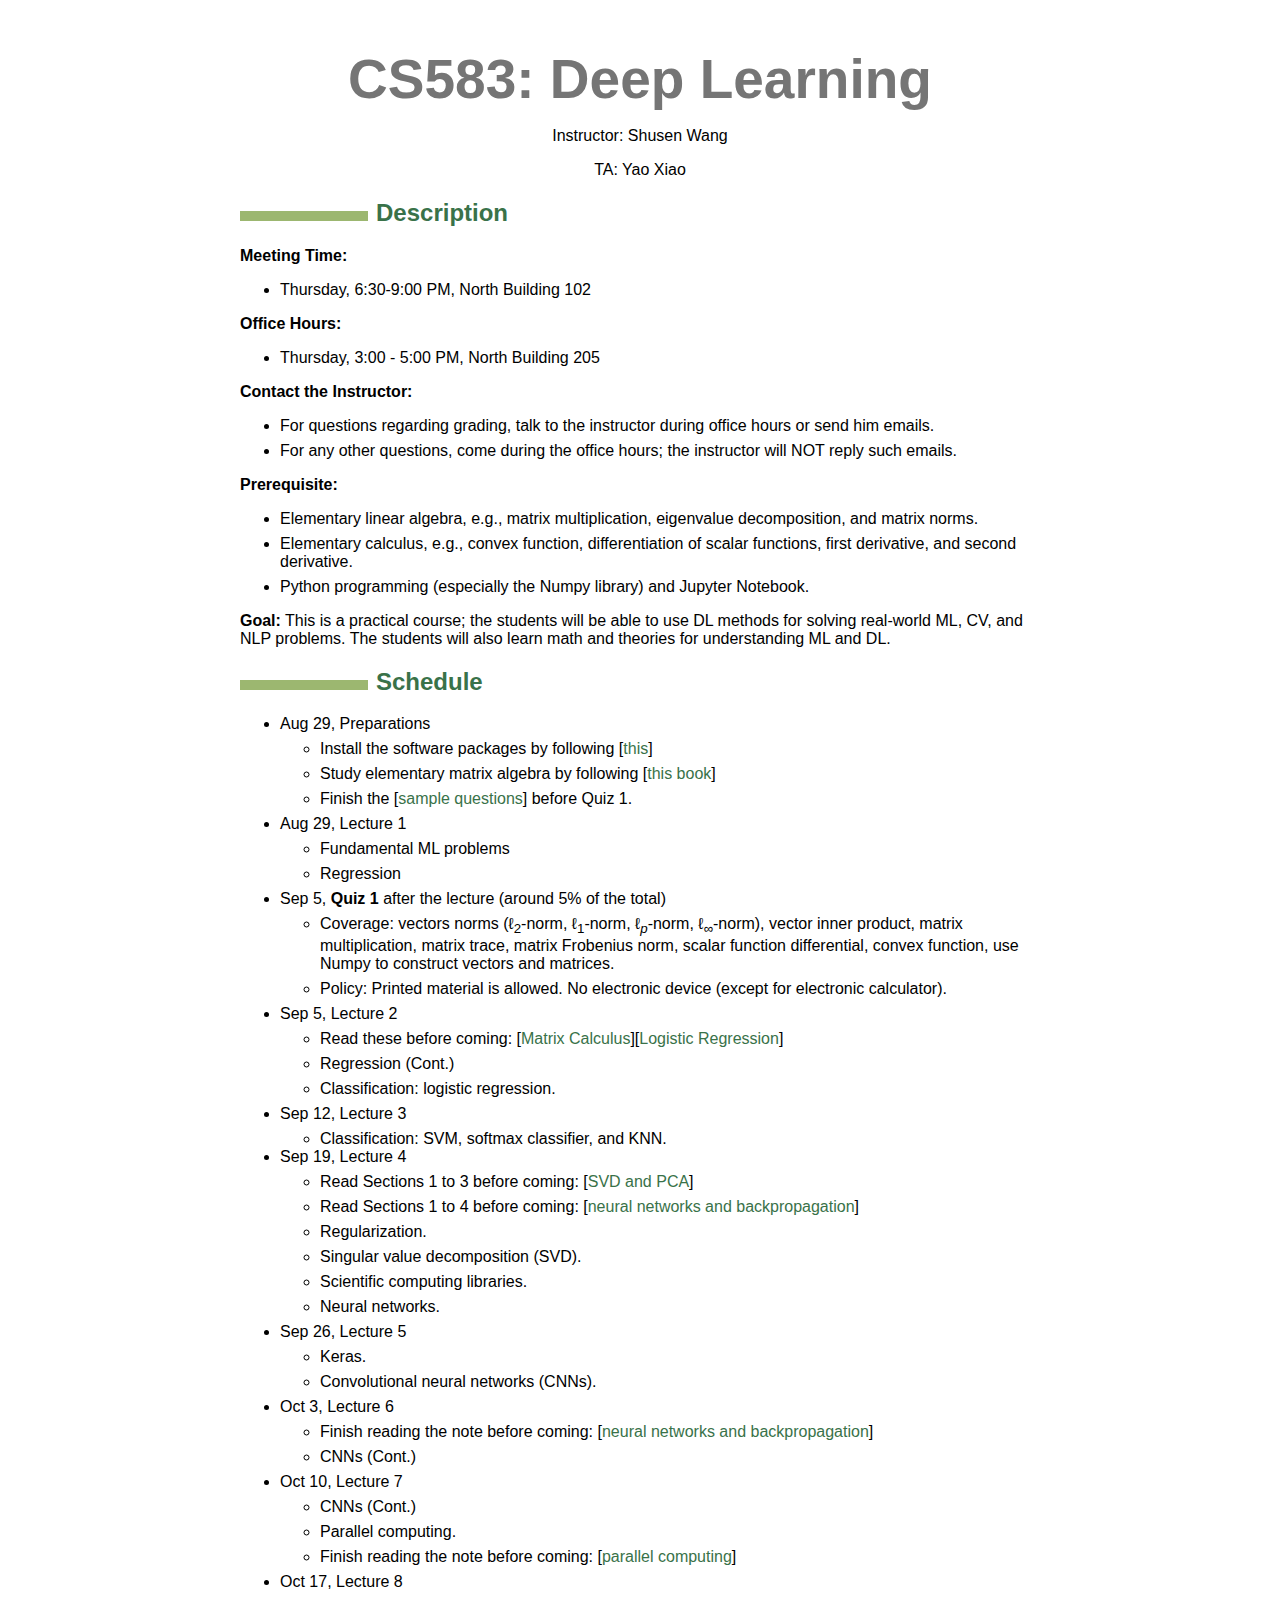
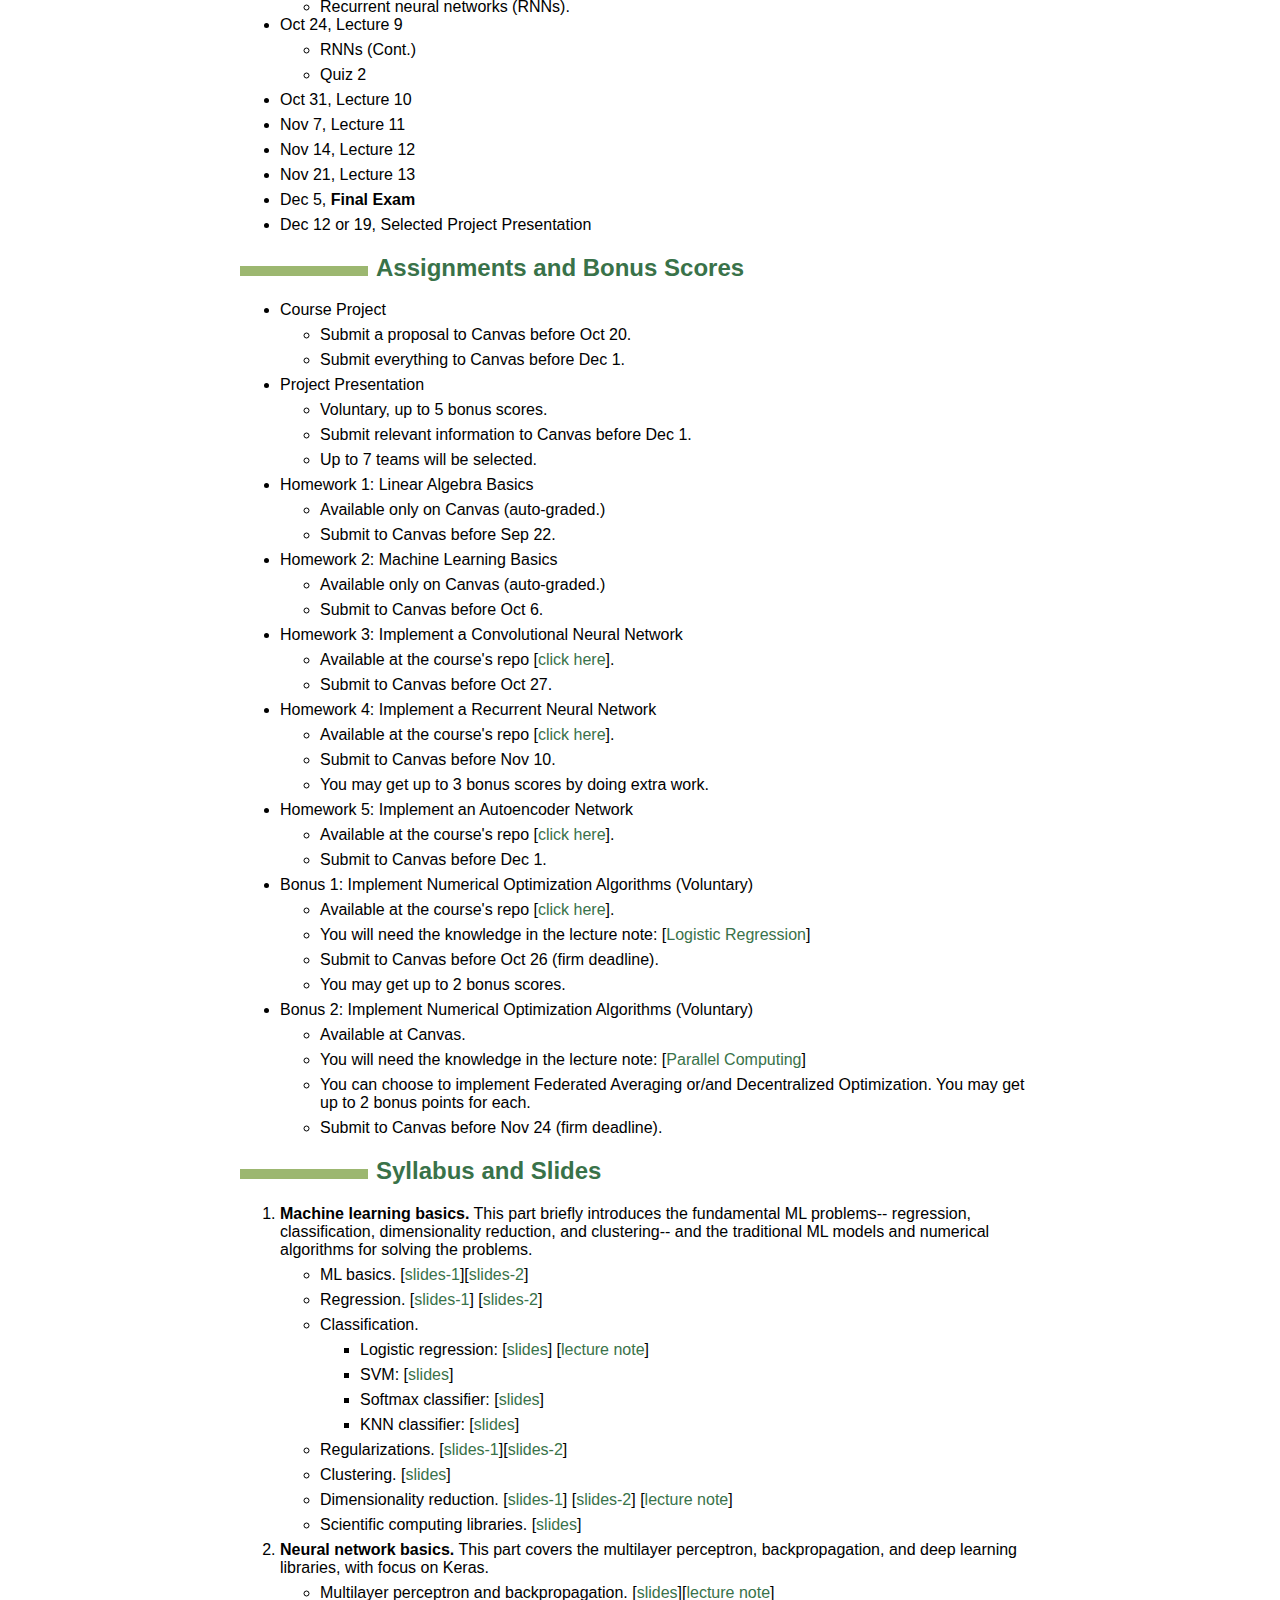
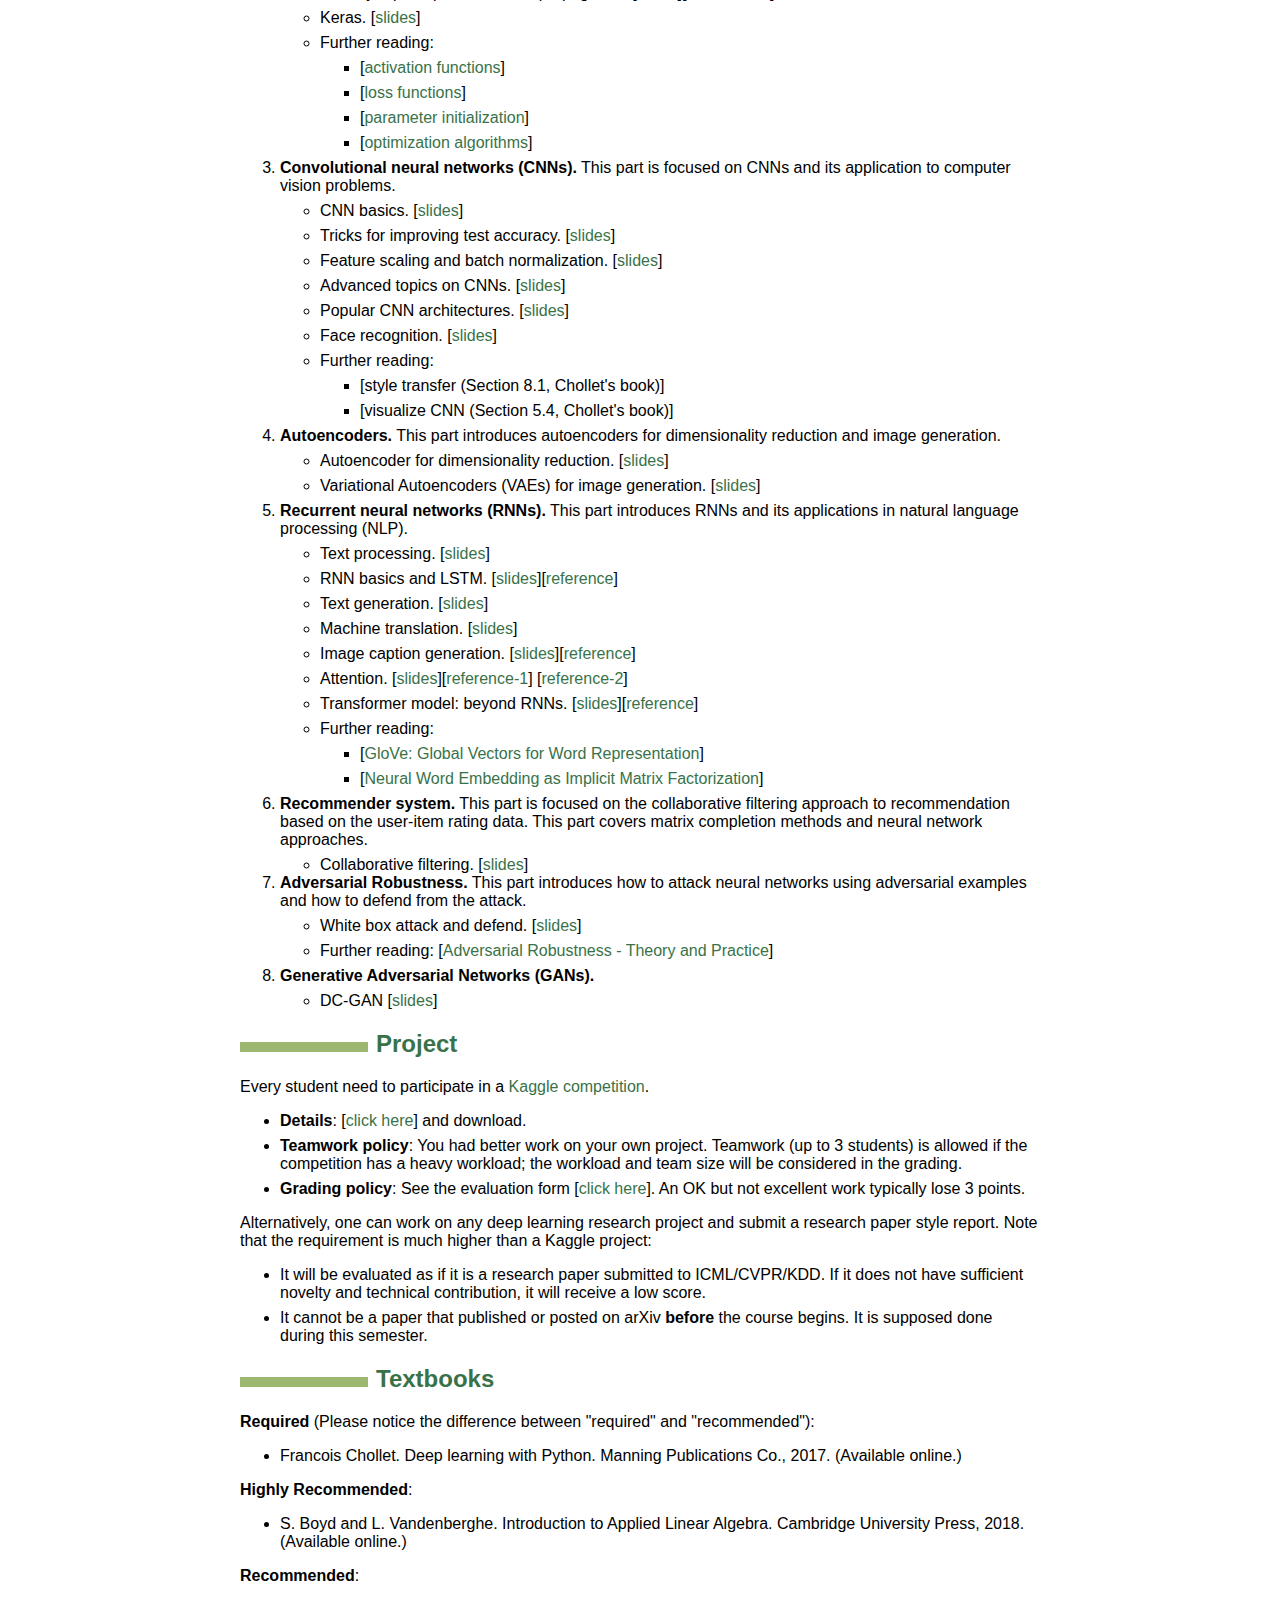
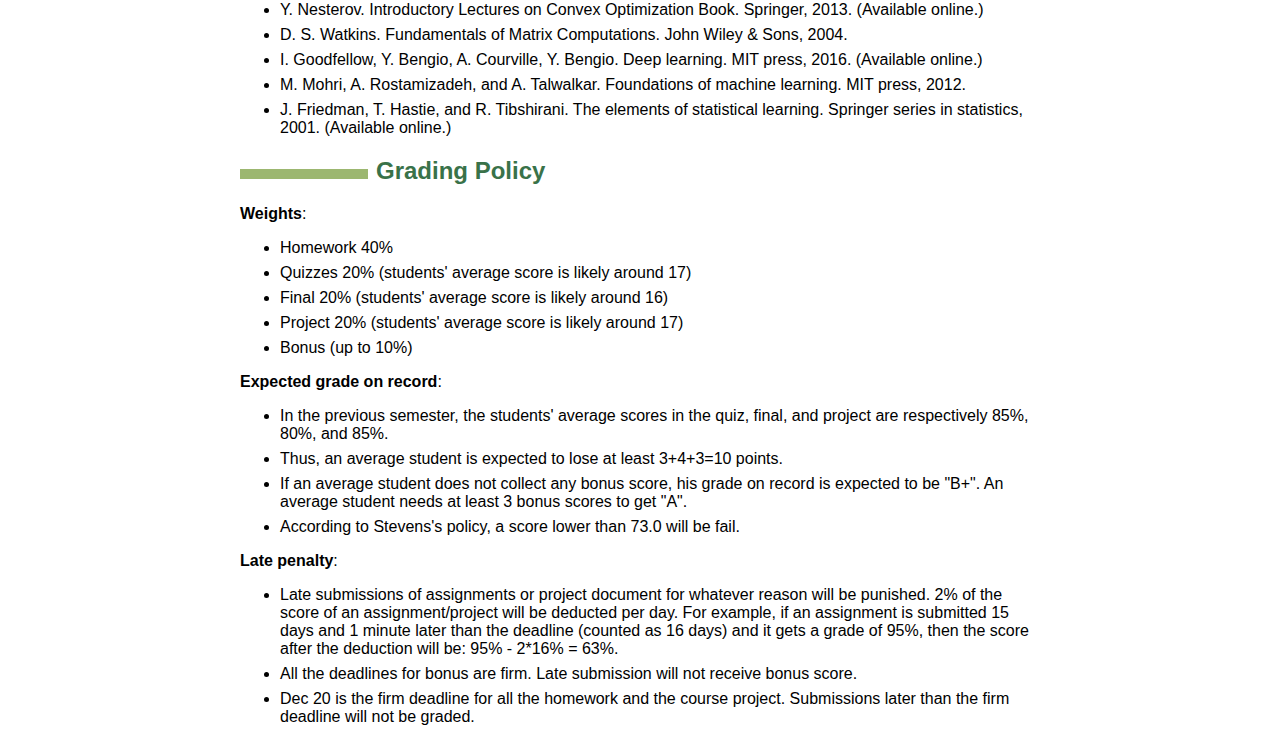
==== commit 01d275d6: "added lecture note" ====
--- a/teaching/CS583A19Fall/index.html
+++ b/teaching/CS583A19Fall/index.html
@@ -156,30 +156,42 @@
 </ul></li>
 <li><p>Sep 12, Lecture 3</p>
 <ul>
-<li><p>Classification: SVM, softmax classifier, and KNN.</p></li>
-<li><p>Regularization.</p></li>
+<li>Classification: SVM, softmax classifier, and KNN.</li>
 </ul></li>
 <li><p>Sep 19, Lecture 4</p>
 <ul>
 <li><p>Read Sections 1 to 3 before coming: [<a href="https://github.com/wangshusen/DeepLearning/blob/master/LectureNotes/SVD/svd.pdf">SVD and PCA</a>]</p></li>
 <li><p>Read Sections 1 to 4 before coming: [<a href="https://github.com/wangshusen/DeepLearning/blob/master/LectureNotes/BP/bp.pdf">neural networks and backpropagation</a>]</p></li>
+<li><p>Regularization.</p></li>
 <li><p>Singular value decomposition (SVD).</p></li>
 <li><p>Scientific computing libraries.</p></li>
-<li><p>Neural Networks.</p></li>
+<li><p>Neural networks.</p></li>
 </ul></li>
 <li><p>Sep 26, Lecture 5</p>
 <ul>
-<li><p>Neural networks.</p></li>
 <li><p>Keras.</p></li>
+<li><p>Convolutional neural networks (CNNs).</p></li>
 </ul></li>
 <li><p>Oct 3, Lecture 6</p>
 <ul>
 <li><p>Finish reading the note before coming: [<a href="https://github.com/wangshusen/DeepLearning/blob/master/LectureNotes/BP/bp.pdf">neural networks and backpropagation</a>]</p></li>
-<li><p>Convolutional neural networks (CNNs).</p></li>
-</ul></li>
-<li><p>Oct 10, Lecture 7</p></li>
-<li><p>Oct 17, Lecture 8</p></li>
-<li><p>Oct 24, Lecture 9</p></li>
+<li><p>CNNs (Cont.)</p></li>
+</ul></li>
+<li><p>Oct 10, Lecture 7</p>
+<ul>
+<li><p>CNNs (Cont.)</p></li>
+<li><p>Parallel computing.</p></li>
+<li><p>Finish reading the note before coming: [<a href="https://github.com/wangshusen/DeepLearning/blob/master/LectureNotes/Parallel/Parallel.pdf">parallel computing</a>]</p></li>
+</ul></li>
+<li><p>Oct 17, Lecture 8</p>
+<ul>
+<li>Recurrent neural networks (RNNs).</li>
+</ul></li>
+<li><p>Oct 24, Lecture 9</p>
+<ul>
+<li><p>RNNs (Cont.)</p></li>
+<li><p>Quiz 2</p></li>
+</ul></li>
 <li><p>Oct 31, Lecture 10</p></li>
 <li><p>Nov 7, Lecture 11</p></li>
 <li><p>Nov 14, Lecture 12</p></li>
@@ -232,6 +244,13 @@
 <li><p>You will need the knowledge in the lecture note: [<a href="https://github.com/wangshusen/DeepLearning/blob/master/LectureNotes/Logistic/paper/logistic.pdf">Logistic Regression</a>]</p></li>
 <li><p>Submit to Canvas before Oct 26 (firm deadline).</p></li>
 <li><p>You may get up to 2 bonus scores.</p></li>
+</ul></li>
+<li><p>Bonus 2: Implement Numerical Optimization Algorithms (Voluntary)</p>
+<ul>
+<li><p>Available at Canvas.</p></li>
+<li><p>You will need the knowledge in the lecture note: [<a href="https://github.com/wangshusen/DeepLearning/blob/master/LectureNotes/Parallel/Parallel.pdf">Parallel Computing</a>]</p></li>
+<li><p>You can choose to implement Federated Averaging or/and Decentralized Optimization. You may get up to 2 bonus points for each.</p></li>
+<li><p>Submit to Canvas before Nov 24 (firm deadline).</p></li>
 </ul></li>
 </ul>
 <h2 id="syllabus-and-slides">Syllabus and Slides</h2>
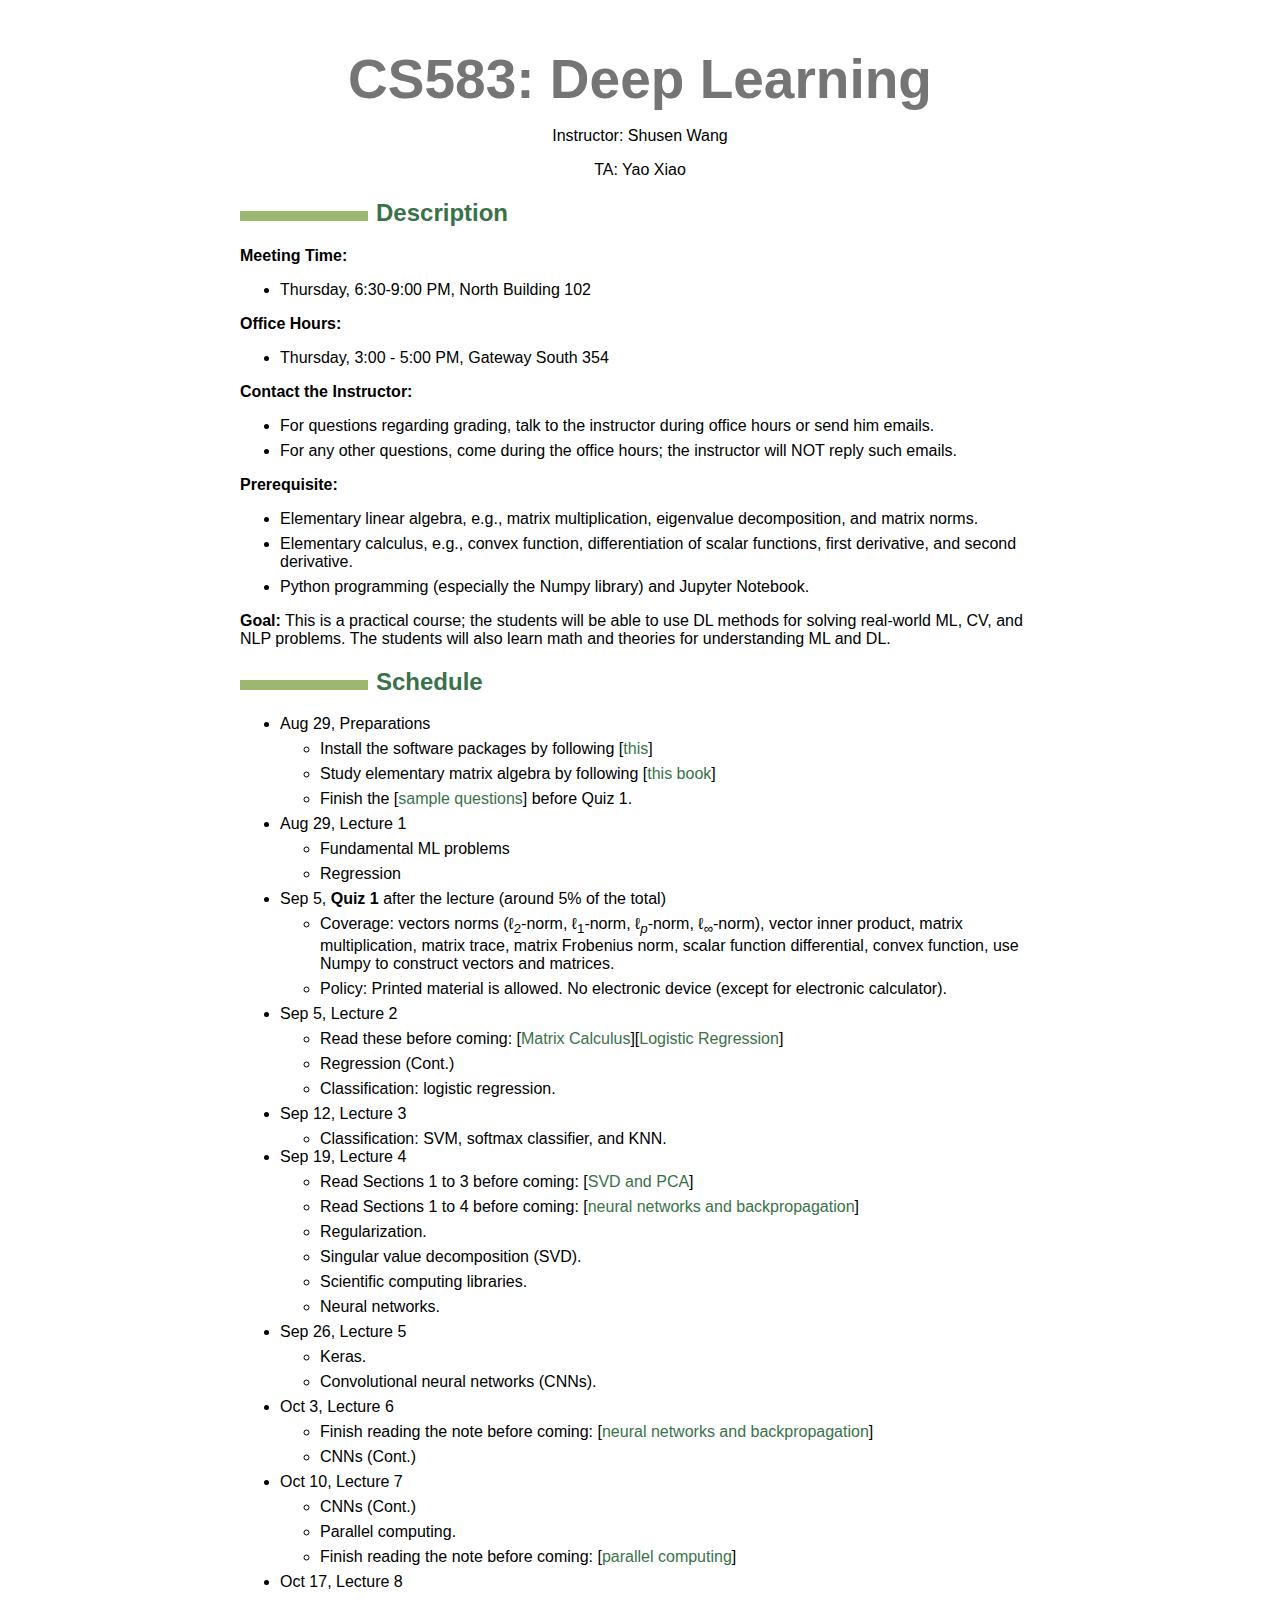
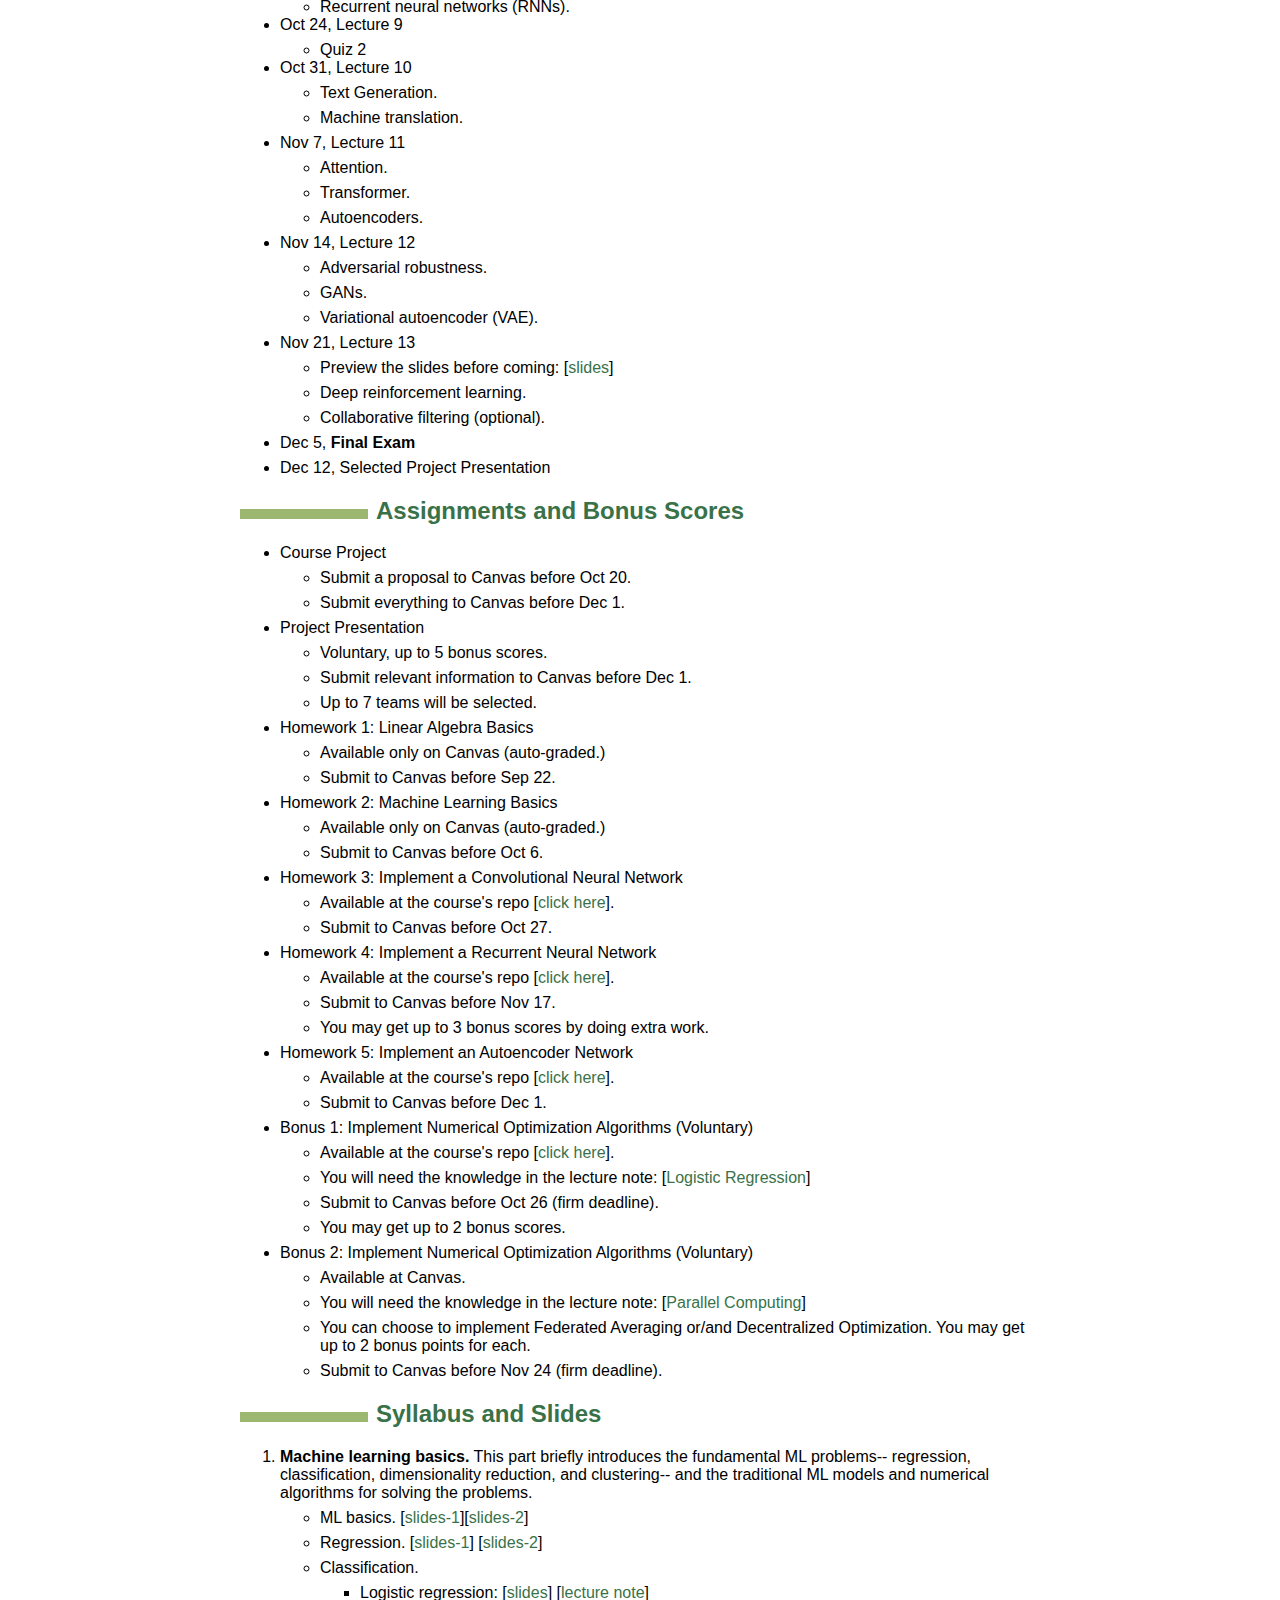
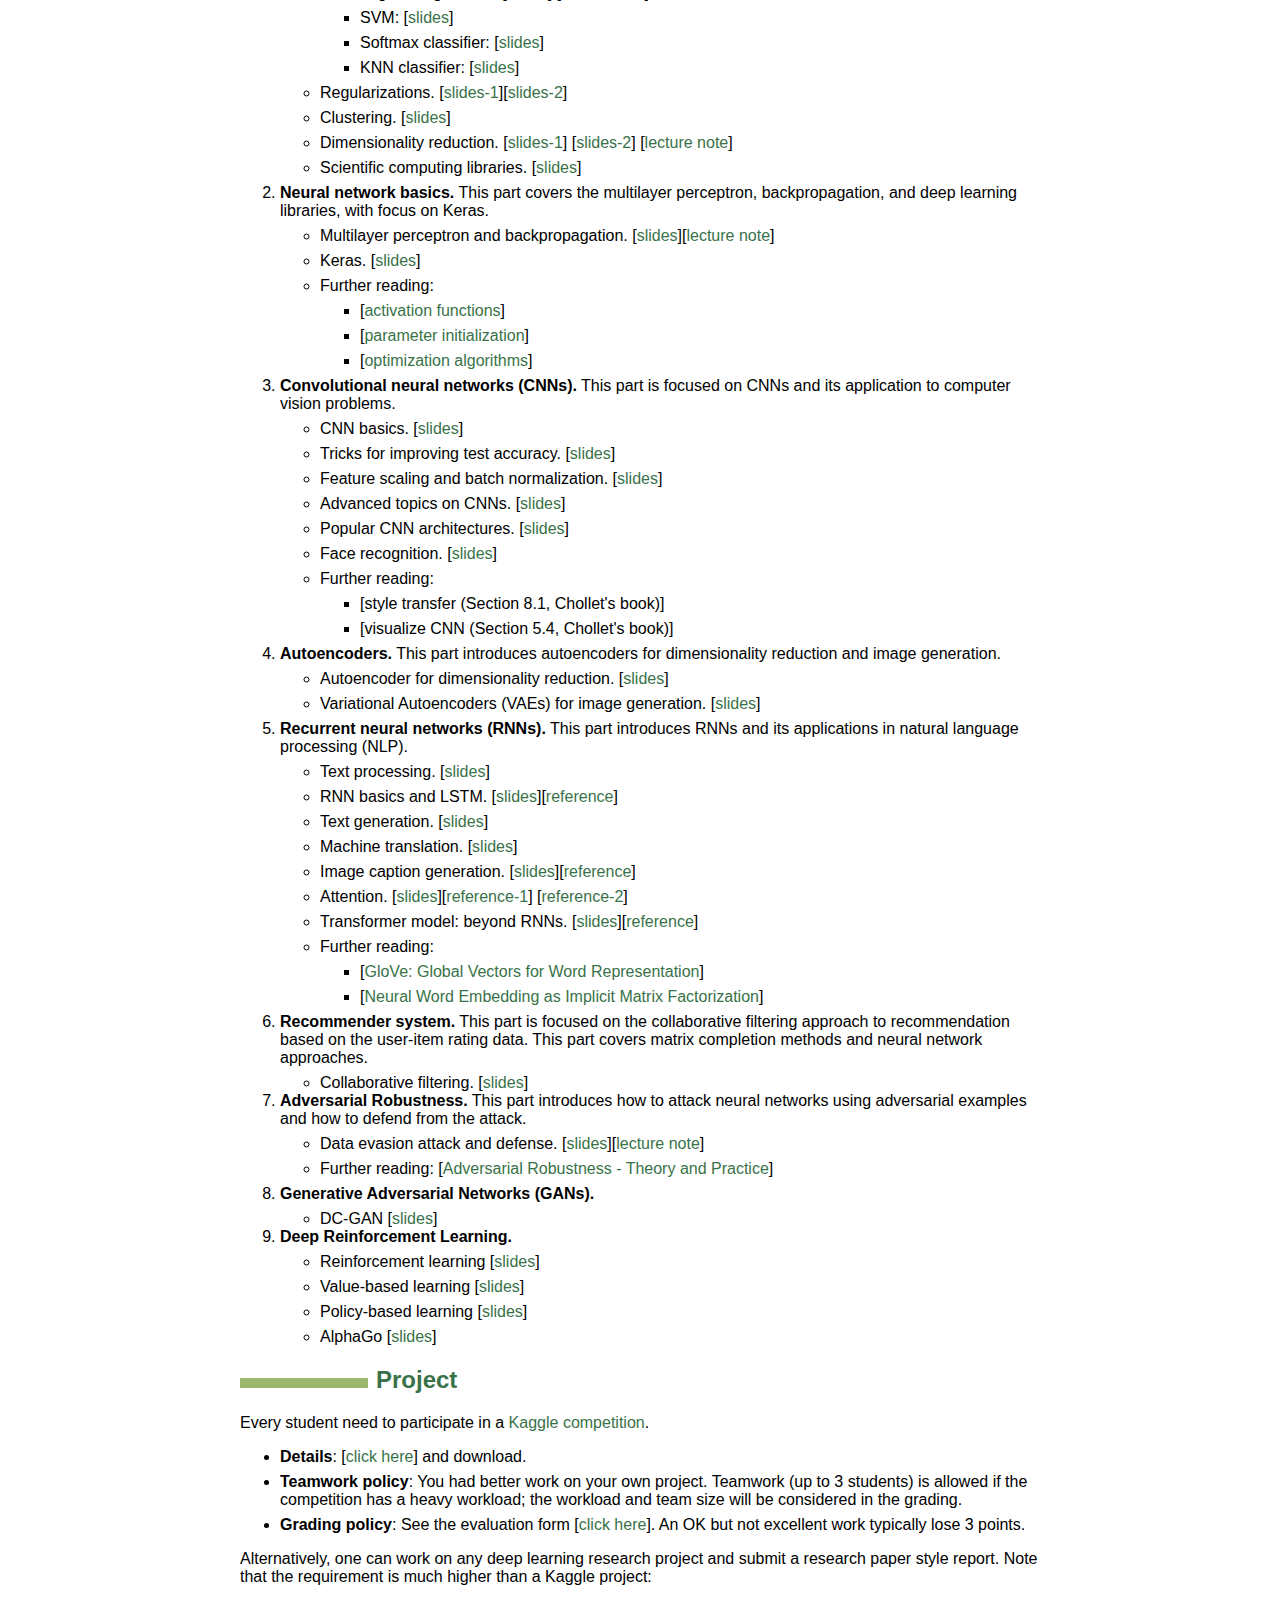
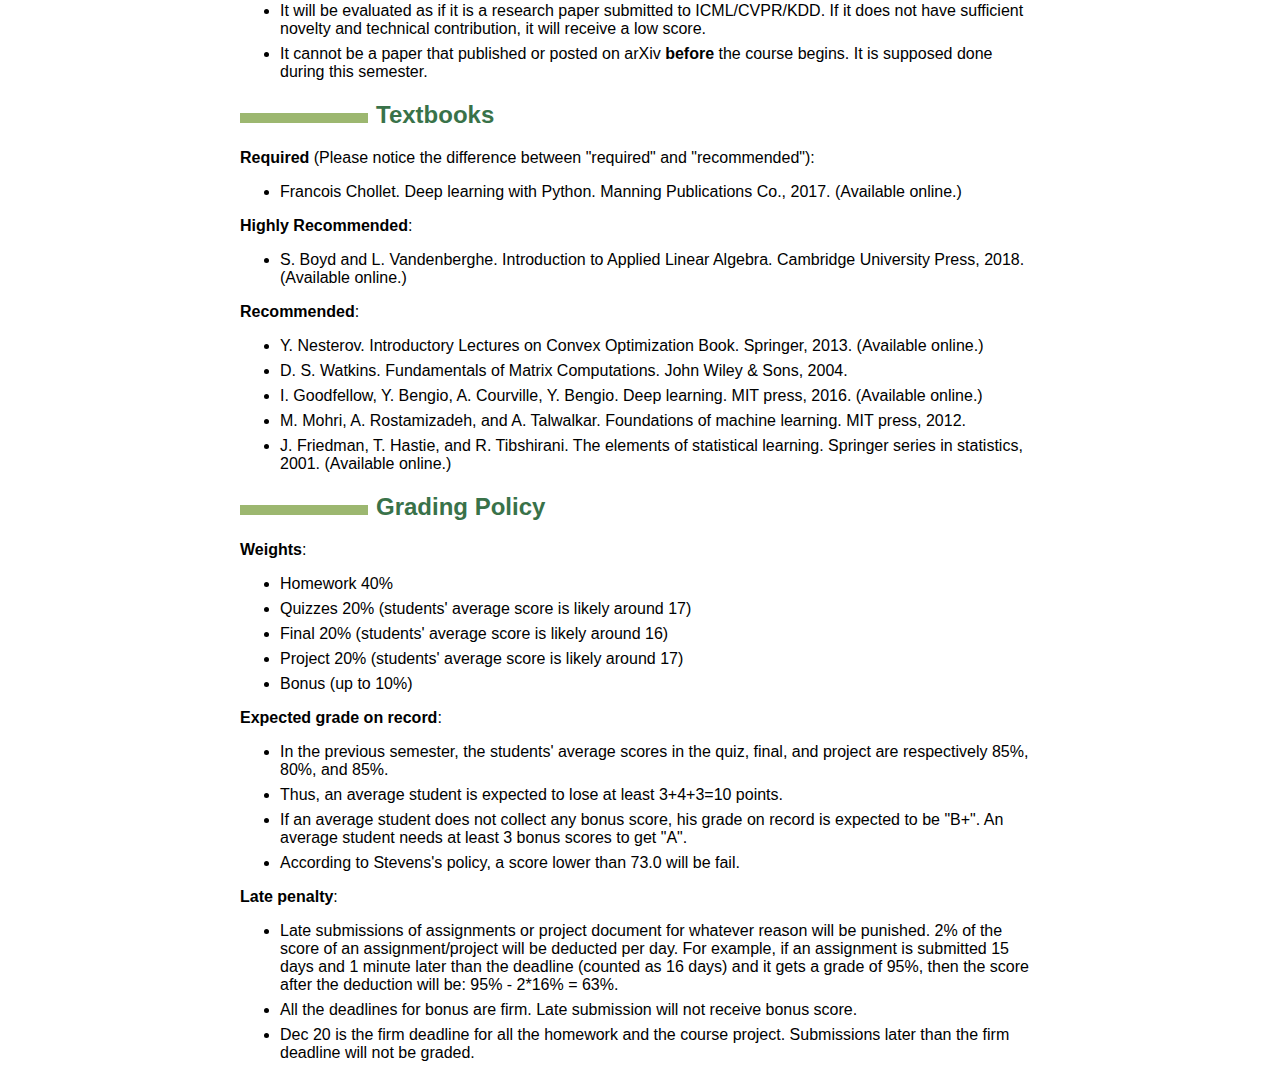
==== commit f72109b7: "updated" ====
--- a/teaching/CS583A19Fall/index.html
+++ b/teaching/CS583A19Fall/index.html
@@ -116,7 +116,7 @@
 </ul>
 <p><strong>Office Hours:</strong></p>
 <ul>
-<li>Thursday, 3:00 - 5:00 PM, North Building 205</li>
+<li>Thursday, 3:00 - 5:00 PM, Gateway South 354</li>
 </ul>
 <p><strong>Contact the Instructor:</strong></p>
 <ul>
@@ -189,15 +189,33 @@
 </ul></li>
 <li><p>Oct 24, Lecture 9</p>
 <ul>
-<li><p>RNNs (Cont.)</p></li>
-<li><p>Quiz 2</p></li>
-</ul></li>
-<li><p>Oct 31, Lecture 10</p></li>
-<li><p>Nov 7, Lecture 11</p></li>
-<li><p>Nov 14, Lecture 12</p></li>
-<li><p>Nov 21, Lecture 13</p></li>
+<li>Quiz 2</li>
+</ul></li>
+<li><p>Oct 31, Lecture 10</p>
+<ul>
+<li><p>Text Generation.</p></li>
+<li><p>Machine translation.</p></li>
+</ul></li>
+<li><p>Nov 7, Lecture 11</p>
+<ul>
+<li><p>Attention.</p></li>
+<li><p>Transformer.</p></li>
+<li><p>Autoencoders.</p></li>
+</ul></li>
+<li><p>Nov 14, Lecture 12</p>
+<ul>
+<li><p>Adversarial robustness.</p></li>
+<li><p>GANs.</p></li>
+<li><p>Variational autoencoder (VAE).</p></li>
+</ul></li>
+<li><p>Nov 21, Lecture 13</p>
+<ul>
+<li><p>Preview the slides before coming: [<a href="https://github.com/wangshusen/DeepLearning/blob/master/Slides/13_RL_1.pdf">slides</a>]</p></li>
+<li><p>Deep reinforcement learning.</p></li>
+<li><p>Collaborative filtering (optional).</p></li>
+</ul></li>
 <li><p>Dec 5, <strong>Final Exam</strong></p></li>
-<li><p>Dec 12 or 19, Selected Project Presentation</p></li>
+<li><p>Dec 12, Selected Project Presentation</p></li>
 </ul>
 <h2 id="assignments-and-bonus-scores">Assignments and Bonus Scores</h2>
 <ul>
@@ -230,7 +248,7 @@
 <li><p>Homework 4: Implement a Recurrent Neural Network</p>
 <ul>
 <li><p>Available at the course's repo [<a href="https://github.com/wangshusen/CS583-2019F/tree/master/homework">click here</a>].</p></li>
-<li><p>Submit to Canvas before Nov 10.</p></li>
+<li><p>Submit to Canvas before Nov 17.</p></li>
 <li><p>You may get up to 3 bonus scores by doing extra work.</p></li>
 </ul></li>
 <li><p>Homework 5: Implement an Autoencoder Network</p>
@@ -278,9 +296,8 @@
 <li><p>Further reading:</p>
 <ul>
 <li><p>[<a href="https://adl1995.github.io/an-overview-of-activation-functions-used-in-neural-networks.html">activation functions</a>]</p></li>
-<li><p>[<a href="https://isaacchanghau.github.io/post/loss_functions/">loss functions</a>]</p></li>
-<li><p>[<a href="https://isaacchanghau.github.io/post/weight_initialization/">parameter initialization</a>]</p></li>
-<li><p>[<a href="https://isaacchanghau.github.io/post/parameters_update/">optimization algorithms</a>]</p></li>
+<li><p>[<a href="https://towardsdatascience.com/weight-initialization-in-neural-networks-a-journey-from-the-basics-to-kaiming-954fb9b47c79">parameter initialization</a>]</p></li>
+<li><p>[<a href="http://ruder.io/optimizing-gradient-descent/">optimization algorithms</a>]</p></li>
 </ul></li>
 </ul></li>
 <li><p><strong>Convolutional neural networks (CNNs).</strong> This part is focused on CNNs and its application to computer vision problems.</p>
@@ -323,12 +340,19 @@
 </ul></li>
 <li><p><strong>Adversarial Robustness.</strong> This part introduces how to attack neural networks using adversarial examples and how to defend from the attack.</p>
 <ul>
-<li><p>White box attack and defend. [<a href="https://github.com/wangshusen/DeepLearning/blob/master/Slides/11_Adversarial.pdf">slides</a>]</p></li>
+<li><p>Data evasion attack and defense. [<a href="https://github.com/wangshusen/DeepLearning/blob/master/Slides/11_Adversarial.pdf">slides</a>][<a href="https://github.com/wangshusen/DeepLearning/blob/master/LectureNotes/Adversarial/DataAttacks.pdf">lecture note</a>]</p></li>
 <li><p>Further reading: [<a href="https://adversarial-ml-tutorial.org/">Adversarial Robustness - Theory and Practice</a>]</p></li>
 </ul></li>
 <li><p><strong>Generative Adversarial Networks (GANs).</strong></p>
 <ul>
 <li>DC-GAN [<a href="https://github.com/wangshusen/DeepLearning/blob/master/Slides/12_GAN.pdf">slides</a>]</li>
+</ul></li>
+<li><p><strong>Deep Reinforcement Learning.</strong></p>
+<ul>
+<li><p>Reinforcement learning [<a href="https://github.com/wangshusen/DeepLearning/blob/master/Slides/13_RL_1.pdf">slides</a>]</p></li>
+<li><p>Value-based learning [<a href="https://github.com/wangshusen/DeepLearning/blob/master/Slides/13_RL_2.pdf">slides</a>]</p></li>
+<li><p>Policy-based learning [<a href="https://github.com/wangshusen/DeepLearning/blob/master/Slides/13_RL_3.pdf">slides</a>]</p></li>
+<li><p>AlphaGo [<a href="https://github.com/wangshusen/DeepLearning/blob/master/Slides/13_RL_4.pdf">slides</a>]</p></li>
 </ul></li>
 </ol>
 <h2 id="project">Project</h2>
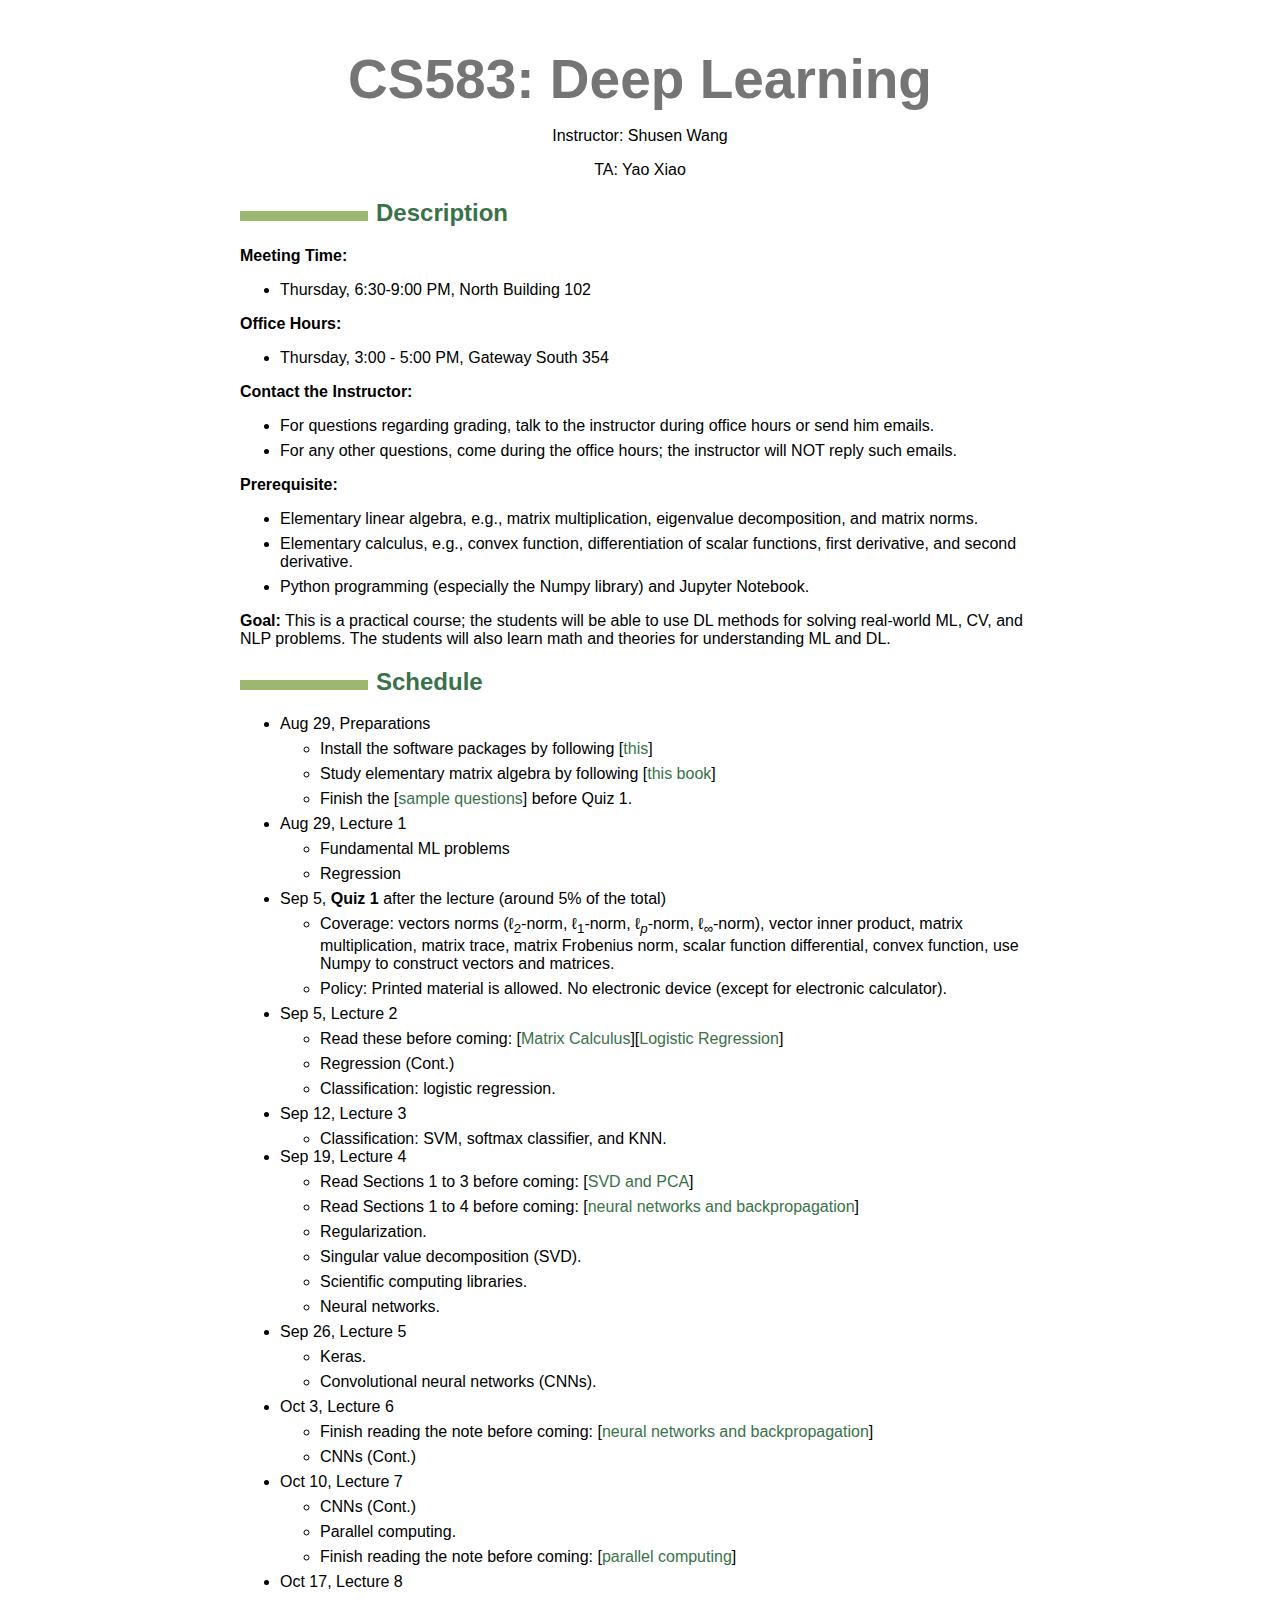
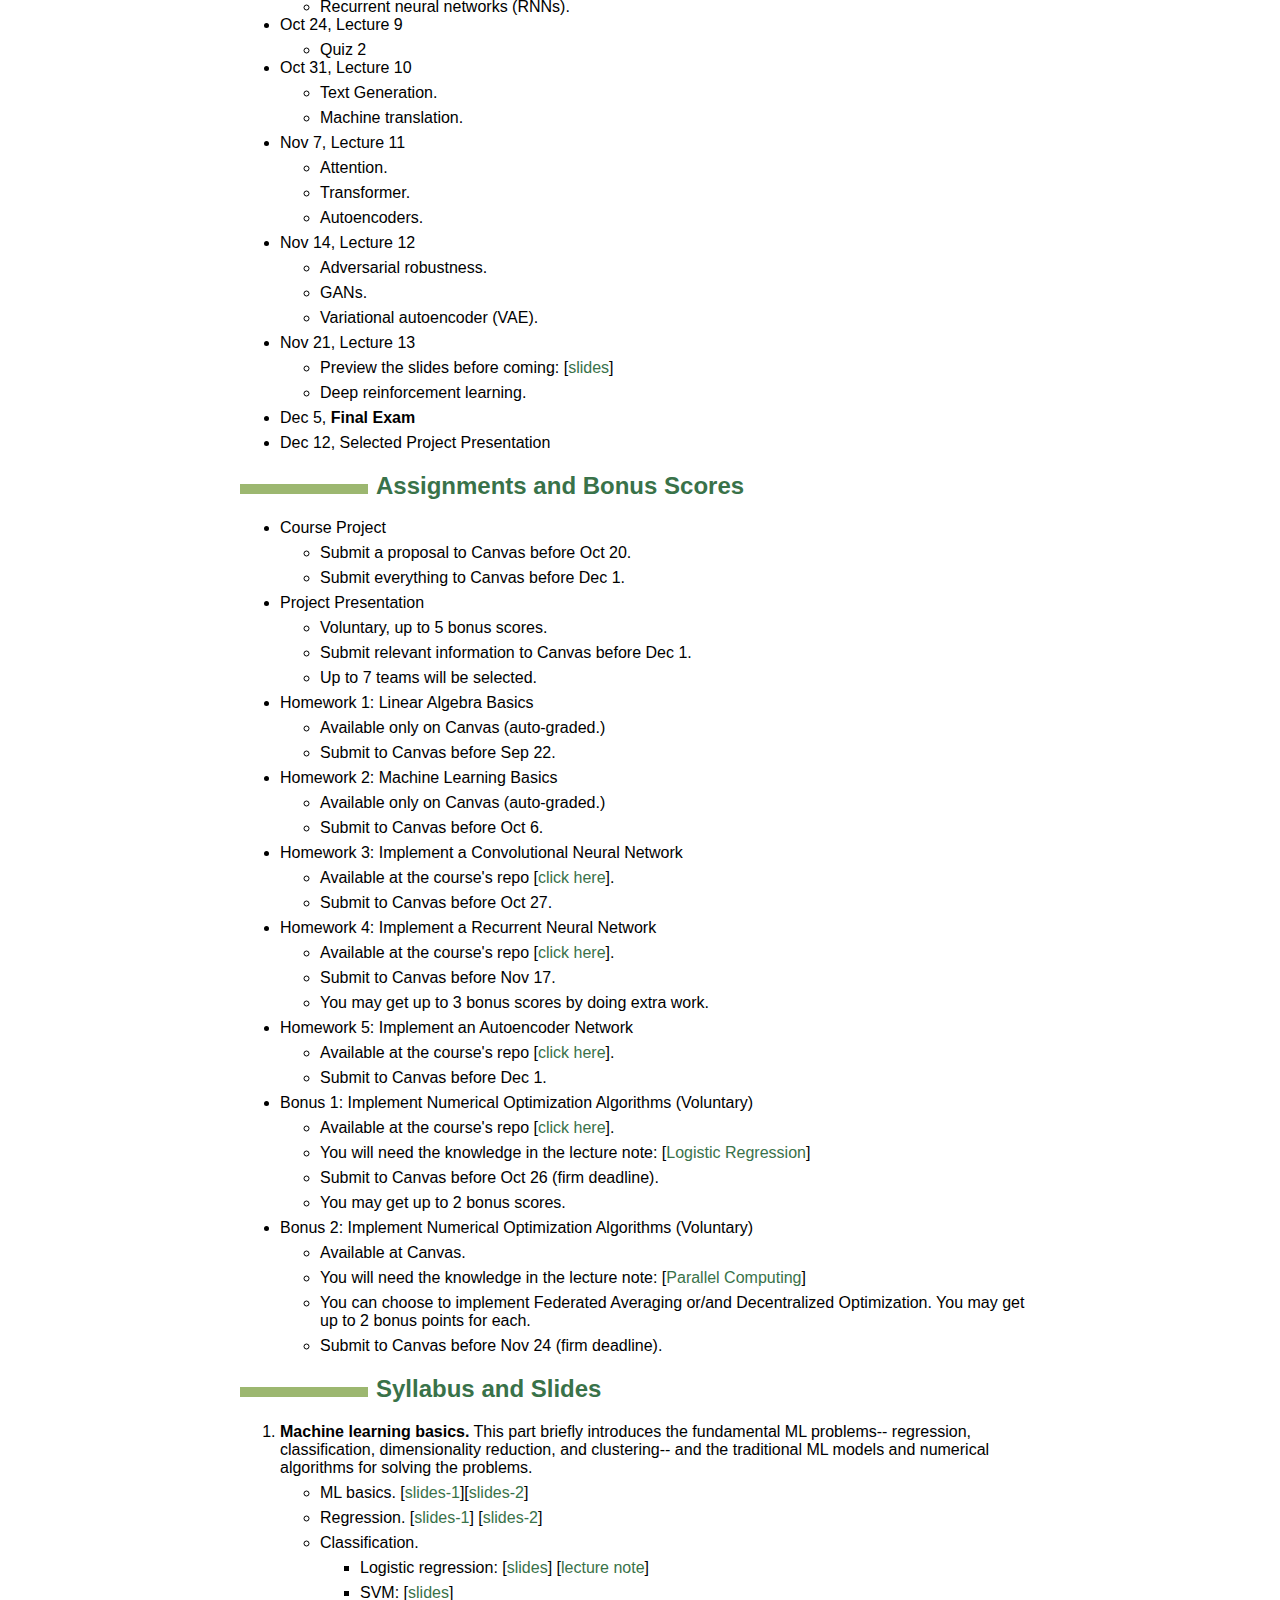
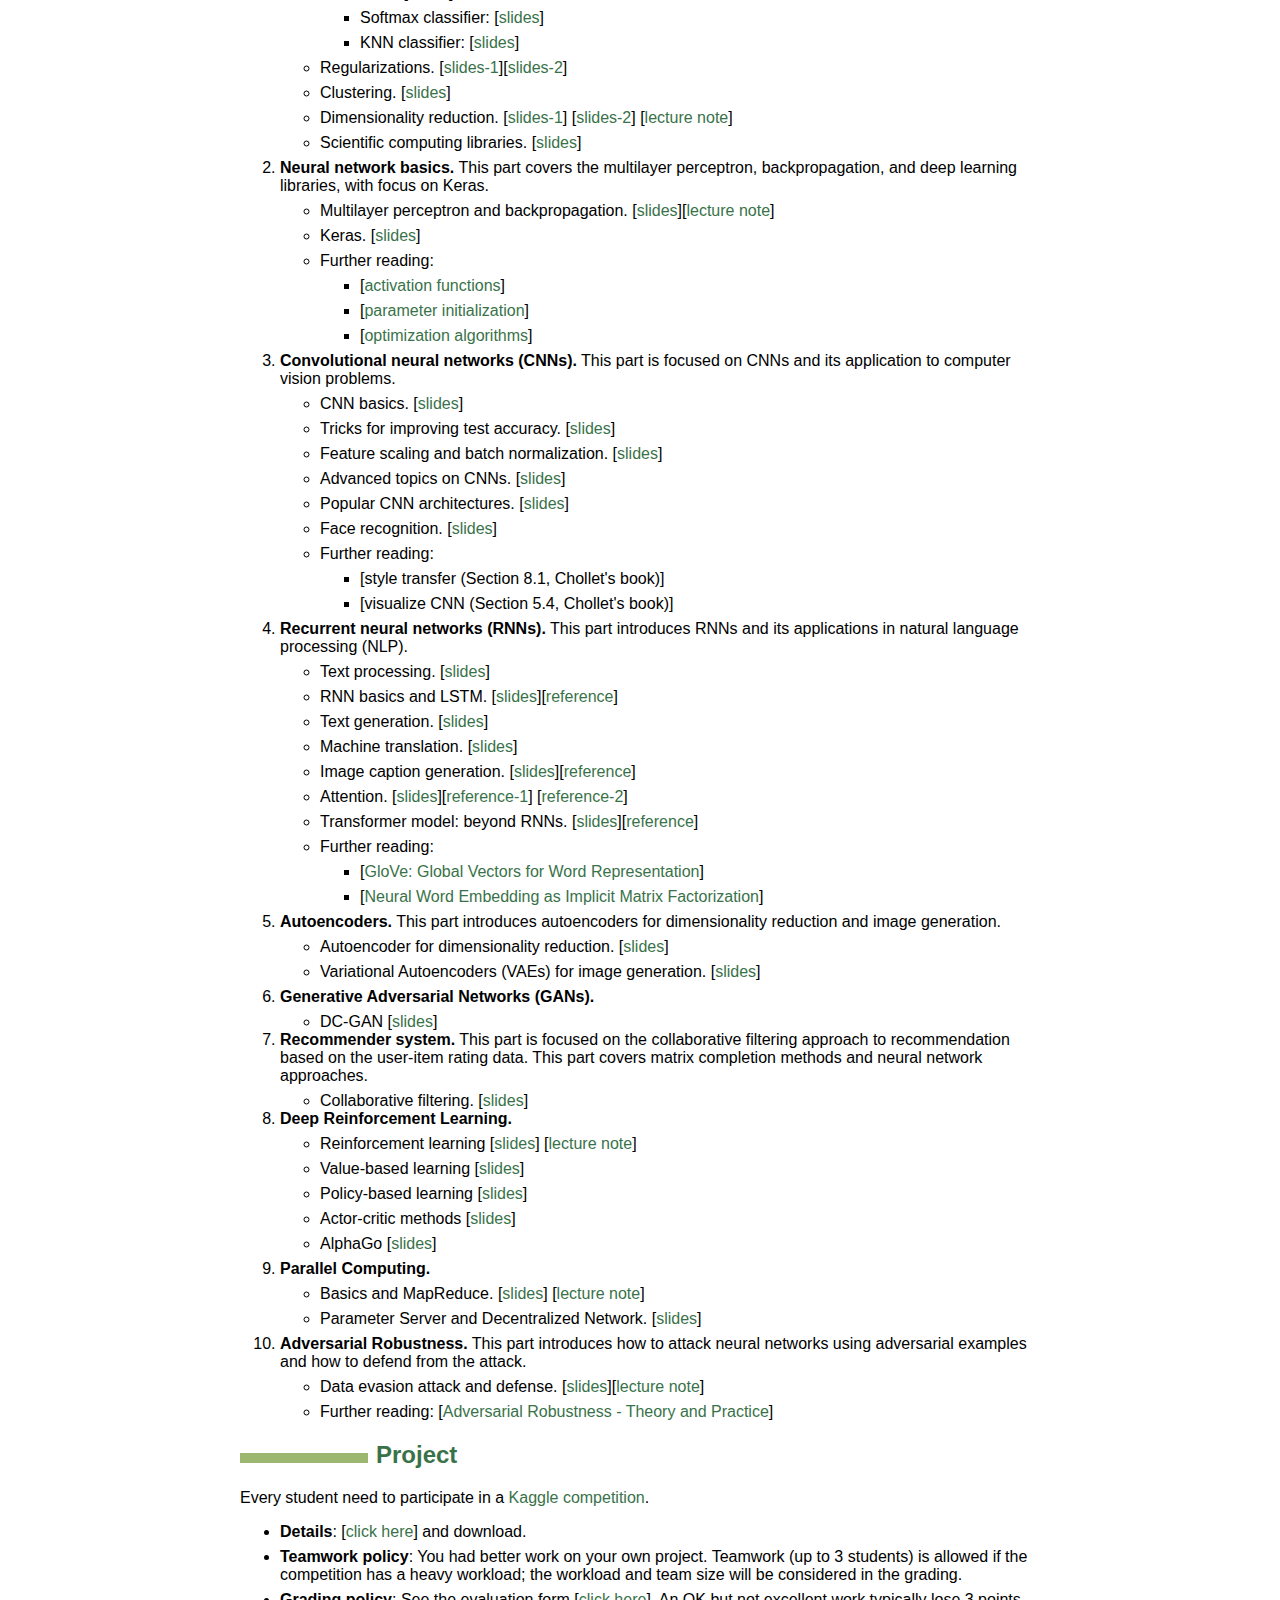
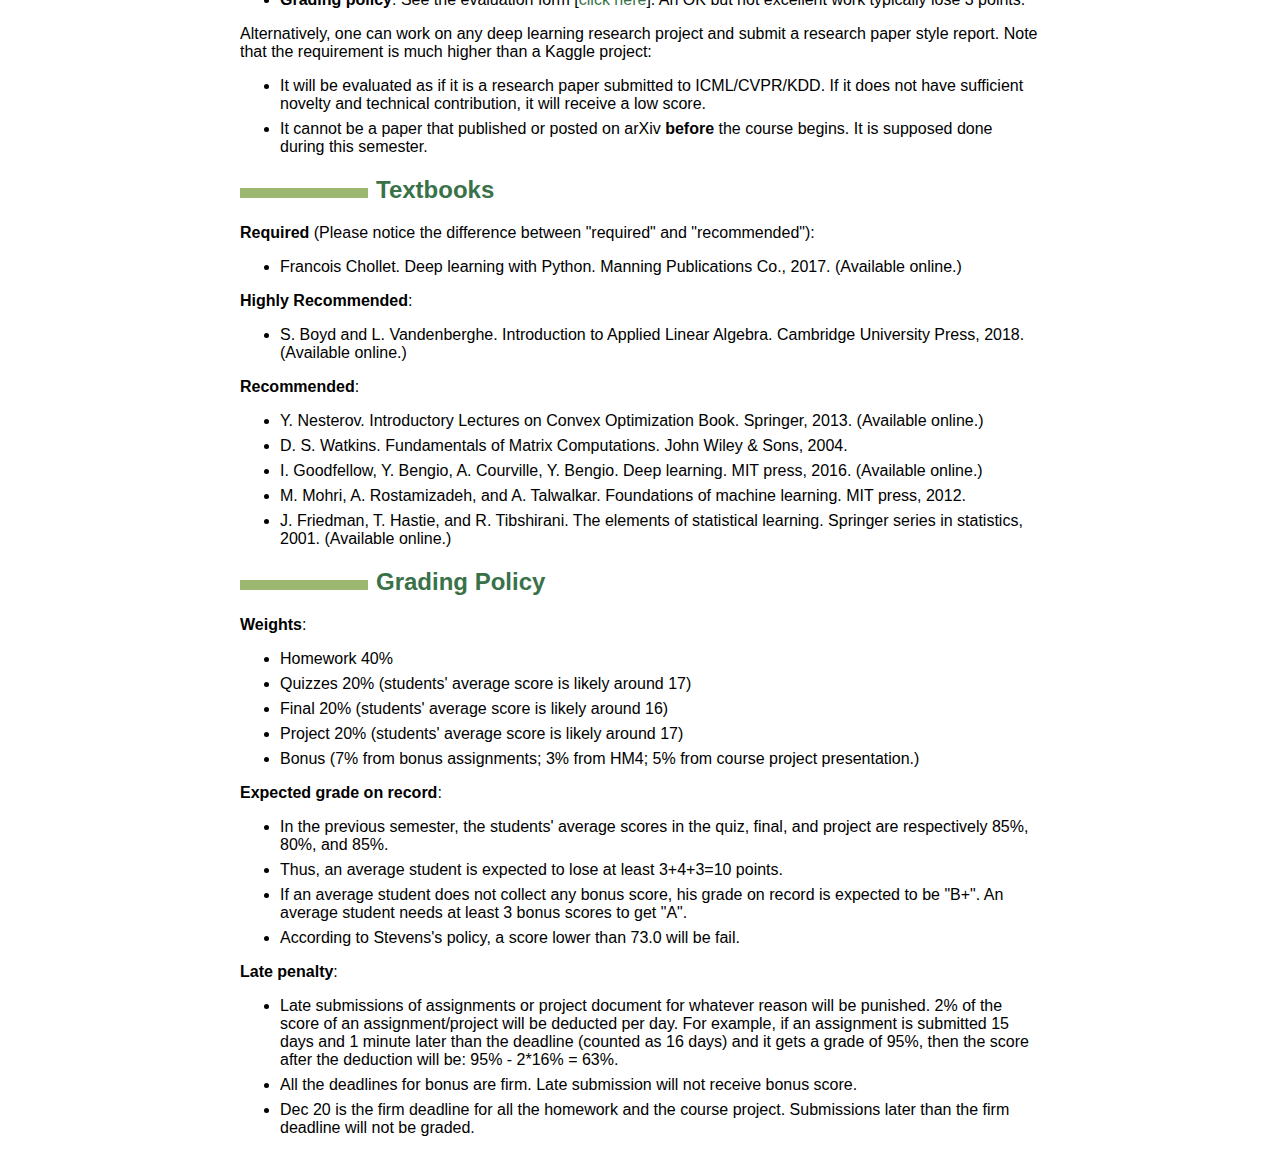
==== commit b683e419: "added slides" ====
--- a/teaching/CS583A19Fall/index.html
+++ b/teaching/CS583A19Fall/index.html
@@ -212,7 +212,6 @@
 <ul>
 <li><p>Preview the slides before coming: [<a href="https://github.com/wangshusen/DeepLearning/blob/master/Slides/13_RL_1.pdf">slides</a>]</p></li>
 <li><p>Deep reinforcement learning.</p></li>
-<li><p>Collaborative filtering (optional).</p></li>
 </ul></li>
 <li><p>Dec 5, <strong>Final Exam</strong></p></li>
 <li><p>Dec 12, Selected Project Presentation</p></li>
@@ -313,11 +312,6 @@
 <li><p>[style transfer (Section 8.1, Chollet's book)]</p></li>
 <li><p>[visualize CNN (Section 5.4, Chollet's book)]</p></li>
 </ul></li>
-</ul></li>
-<li><p><strong>Autoencoders.</strong> This part introduces autoencoders for dimensionality reduction and image generation.</p>
-<ul>
-<li><p>Autoencoder for dimensionality reduction. [<a href="https://github.com/wangshusen/DeepLearning/blob/master/Slides/8_AE_1.pdf">slides</a>]</p></li>
-<li><p>Variational Autoencoders (VAEs) for image generation. [<a href="https://github.com/wangshusen/DeepLearning/blob/master/Slides/8_AE_2.pdf">slides</a>]</p></li>
 </ul></li>
 <li><p><strong>Recurrent neural networks (RNNs).</strong> This part introduces RNNs and its applications in natural language processing (NLP).</p>
 <ul>
@@ -334,25 +328,36 @@
 <li><p>[<a href="https://papers.nips.cc/paper/5477-neural-word-embedding-as-implicit-matrix-factorization.pdf">Neural Word Embedding as Implicit Matrix Factorization</a>]</p></li>
 </ul></li>
 </ul></li>
+<li><p><strong>Autoencoders.</strong> This part introduces autoencoders for dimensionality reduction and image generation.</p>
+<ul>
+<li><p>Autoencoder for dimensionality reduction. [<a href="https://github.com/wangshusen/DeepLearning/blob/master/Slides/8_AE_1.pdf">slides</a>]</p></li>
+<li><p>Variational Autoencoders (VAEs) for image generation. [<a href="https://github.com/wangshusen/DeepLearning/blob/master/Slides/8_AE_2.pdf">slides</a>]</p></li>
+</ul></li>
+<li><p><strong>Generative Adversarial Networks (GANs).</strong></p>
+<ul>
+<li>DC-GAN [<a href="https://github.com/wangshusen/DeepLearning/blob/master/Slides/12_GAN.pdf">slides</a>]</li>
+</ul></li>
 <li><p><strong>Recommender system.</strong> This part is focused on the collaborative filtering approach to recommendation based on the user-item rating data. This part covers matrix completion methods and neural network approaches.</p>
 <ul>
 <li>Collaborative filtering. [<a href="https://github.com/wangshusen/DeepLearning/blob/master/Slides/10_Recommender.pdf">slides</a>]</li>
+</ul></li>
+<li><p><strong>Deep Reinforcement Learning.</strong></p>
+<ul>
+<li><p>Reinforcement learning [<a href="https://github.com/wangshusen/DeepLearning/blob/master/Slides/13_RL_1.pdf">slides</a>] [<a href="https://github.com/wangshusen/DeepLearning/blob/master/LectureNotes/DRL/DRL.pdf">lecture note</a>]</p></li>
+<li><p>Value-based learning [<a href="https://github.com/wangshusen/DeepLearning/blob/master/Slides/13_RL_2.pdf">slides</a>]</p></li>
+<li><p>Policy-based learning [<a href="https://github.com/wangshusen/DeepLearning/blob/master/Slides/13_RL_3.pdf">slides</a>]</p></li>
+<li><p>Actor-critic methods [<a href="https://github.com/wangshusen/DeepLearning/blob/master/Slides/13_RL_4.pdf">slides</a>]</p></li>
+<li><p>AlphaGo [<a href="https://github.com/wangshusen/DeepLearning/blob/master/Slides/13_RL_5.pdf">slides</a>]</p></li>
+</ul></li>
+<li><p><strong>Parallel Computing.</strong></p>
+<ul>
+<li><p>Basics and MapReduce. [<a href="https://github.com/wangshusen/DeepLearning/blob/master/Slides/14_Parallel_1.pdf">slides</a>] [<a href="https://github.com/wangshusen/DeepLearning/blob/master/LectureNotes/Parallel/Parallel.pdf">lecture note</a>]</p></li>
+<li><p>Parameter Server and Decentralized Network. [<a href="https://github.com/wangshusen/DeepLearning/blob/master/Slides/14_Parallel_2.pdf">slides</a>]</p></li>
 </ul></li>
 <li><p><strong>Adversarial Robustness.</strong> This part introduces how to attack neural networks using adversarial examples and how to defend from the attack.</p>
 <ul>
 <li><p>Data evasion attack and defense. [<a href="https://github.com/wangshusen/DeepLearning/blob/master/Slides/11_Adversarial.pdf">slides</a>][<a href="https://github.com/wangshusen/DeepLearning/blob/master/LectureNotes/Adversarial/DataAttacks.pdf">lecture note</a>]</p></li>
 <li><p>Further reading: [<a href="https://adversarial-ml-tutorial.org/">Adversarial Robustness - Theory and Practice</a>]</p></li>
-</ul></li>
-<li><p><strong>Generative Adversarial Networks (GANs).</strong></p>
-<ul>
-<li>DC-GAN [<a href="https://github.com/wangshusen/DeepLearning/blob/master/Slides/12_GAN.pdf">slides</a>]</li>
-</ul></li>
-<li><p><strong>Deep Reinforcement Learning.</strong></p>
-<ul>
-<li><p>Reinforcement learning [<a href="https://github.com/wangshusen/DeepLearning/blob/master/Slides/13_RL_1.pdf">slides</a>]</p></li>
-<li><p>Value-based learning [<a href="https://github.com/wangshusen/DeepLearning/blob/master/Slides/13_RL_2.pdf">slides</a>]</p></li>
-<li><p>Policy-based learning [<a href="https://github.com/wangshusen/DeepLearning/blob/master/Slides/13_RL_3.pdf">slides</a>]</p></li>
-<li><p>AlphaGo [<a href="https://github.com/wangshusen/DeepLearning/blob/master/Slides/13_RL_4.pdf">slides</a>]</p></li>
 </ul></li>
 </ol>
 <h2 id="project">Project</h2>
@@ -391,7 +396,7 @@
 <li><p>Quizzes 20% (students' average score is likely around 17)</p></li>
 <li><p>Final 20% (students' average score is likely around 16)</p></li>
 <li><p>Project 20% (students' average score is likely around 17)</p></li>
-<li><p>Bonus (up to 10%)</p></li>
+<li><p>Bonus (7% from bonus assignments; 3% from HM4; 5% from course project presentation.)</p></li>
 </ul>
 <p><strong>Expected grade on record</strong>:</p>
 <ul>
